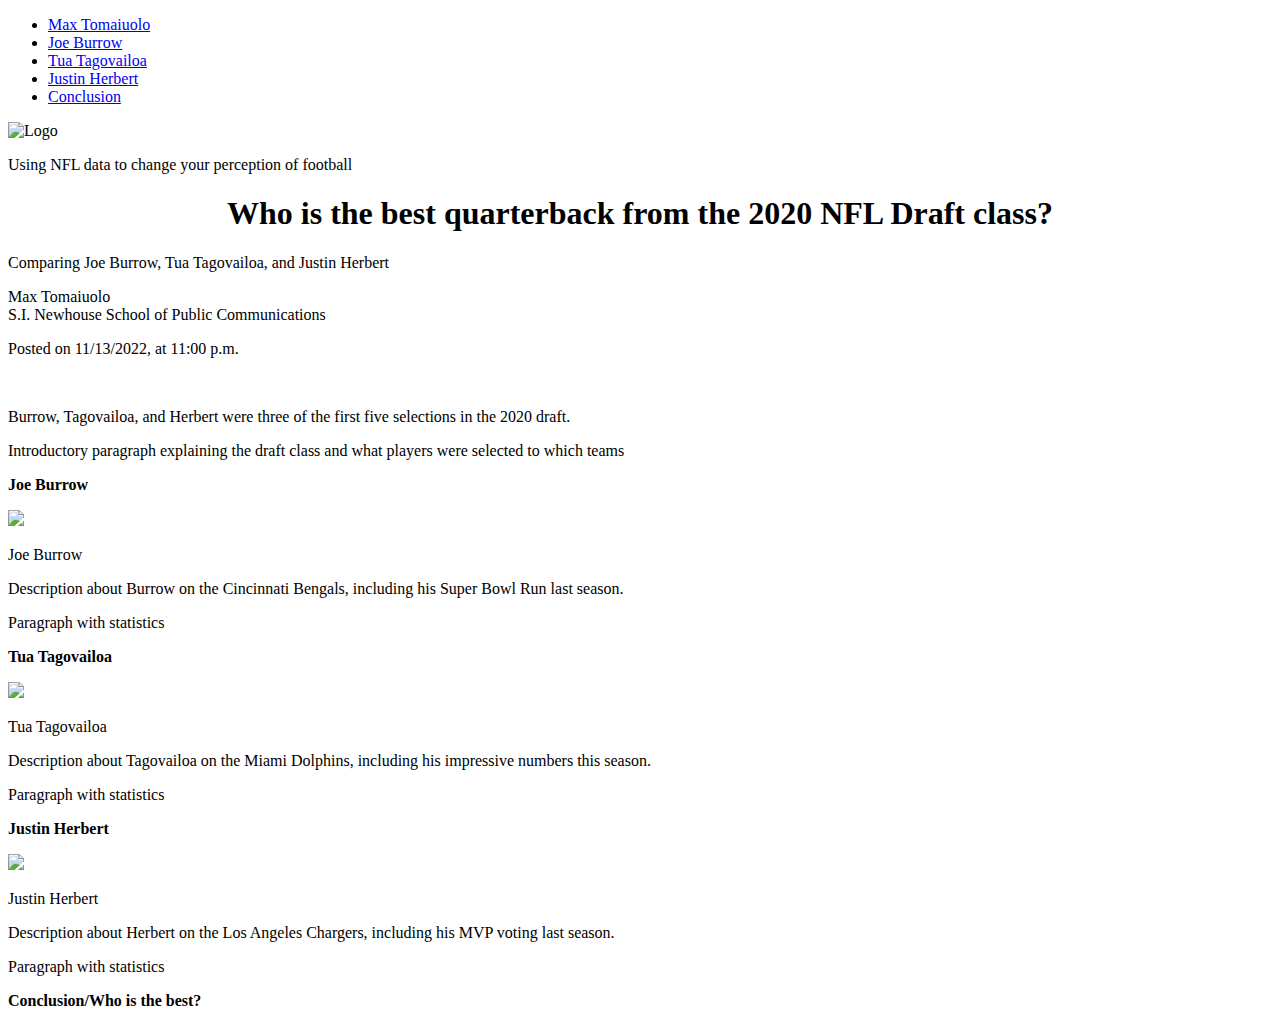
==== index.html @ 54d399ee "Update index.html" ====
<!DOCTYPE html>
<html lang="en">
  <head>
    <meta charset="utf-8">

    <link rel="stylesheet" href="css/fonts/fonts.css">
    <link rel="stylesheet" href="css/main_pacheco.css">

<!-- start of random -->
      <div class="container">
    <header class="d-flex justify-content-center py-3">
      <ul class="nav nav-pills">
        <li class="nav-item"><a href="#" class="nav-link active" aria-current="page">Max Tomaiuolo</a></li>
        <li class="nav-item"><a href="#" class="nav-link">Joe Burrow</a></li>
        <li class="nav-item"><a href="#" class="nav-link">Tua Tagovailoa</a></li>
        <li class="nav-item"><a href="#" class="nav-link">Justin Herbert</a></li>
        <li class="nav-item"><a href="#" class="nav-link">Conclusion</a></li>
      </ul>
    </header>
  </div>
    <title></title>
  </head>
  <body>

    <nav>
        <img class="logo" src="https://cdn.logojoy.com/wp-content/uploads/20210709120855/nfl-logo.png" alt="Logo">

        <!-- Psst! You can also replace the image logo above with something from Iconmonstr.com, followed by some HTML for your site name that you style in CSS :-) -->

        <p class="sitemotto">Using NFL data to change your perception of football</p>

    </nav>

    <article>

        <header>
        <h1><center>Who is the best quarterback from the 2020 NFL Draft class?</center></h1>
        <p>Comparing Joe Burrow, Tua Tagovailoa, and Justin Herbert
        <p class="byline">Max Tomaiuolo <br>S.I. Newhouse School of Public Communications</p>
        <p>Posted on 11/13/2022, at 11:00 p.m.</p>
      </header>

    <img class="story_image" src="https://images.actionnetwork.com/blog/2020/11/nfl-rookie-of-the-year-tua-tagovailoa-joe-burrow-justin-herbert.jpg" alt="">
      <p class="caption">Burrow, Tagovailoa, and Herbert were three of the first five selections in the 2020 draft.</p>


<p>Introductory paragraph explaining the draft class and what players were selected to which teams</p>

      <p><b>Joe Burrow</p></b>
    <img class="story_image" src="https://www.thecoldwire.com/wp-content/uploads/2022/10/Joe-Burrow.jpg">
      <p class="caption">Joe Burrow</p>


      <p>Description about Burrow on the Cincinnati Bengals, including his Super Bowl Run last season.</p>

      <p>Paragraph with statistics</p>


      <p><b>Tua Tagovailoa</p></b>
    <img class="story_image" src="https://www.gannett-cdn.com/presto/2022/11/13/USAT/63449b3c-8799-48c6-8468-8394408e5e87-USP_NFL__Cleveland_Browns_at_Miami_Dolphins.jpg?width=660&height=440&fit=crop&format=pjpg&auto=webp">
      <p class="caption">Tua Tagovailoa</p>


      <p>Description about Tagovailoa on the Miami Dolphins, including his impressive numbers this season.</p>

      <p>Paragraph with statistics</p>

            <p><b>Justin Herbert</p></b>
    <img class="story_image" src="https://www.oregonlive.com/resizer/_MGF5KUu01IZ83s9F5z3C6DZKQA=/1280x0/smart/cloudfront-us-east-1.images.arcpublishing.com/advancelocal/HHI4YL4TVJCCHCIKPCPGQUDQNM.jpg">
      <p class="caption">Justin Herbert</p>


      <p>Description about Herbert on the Los Angeles Chargers, including his MVP voting last season.</p>

      <p>Paragraph with statistics</p>

      </article>

      <p><b>Conclusion/Who is the best?</p></b>

  
  </body>
</html>
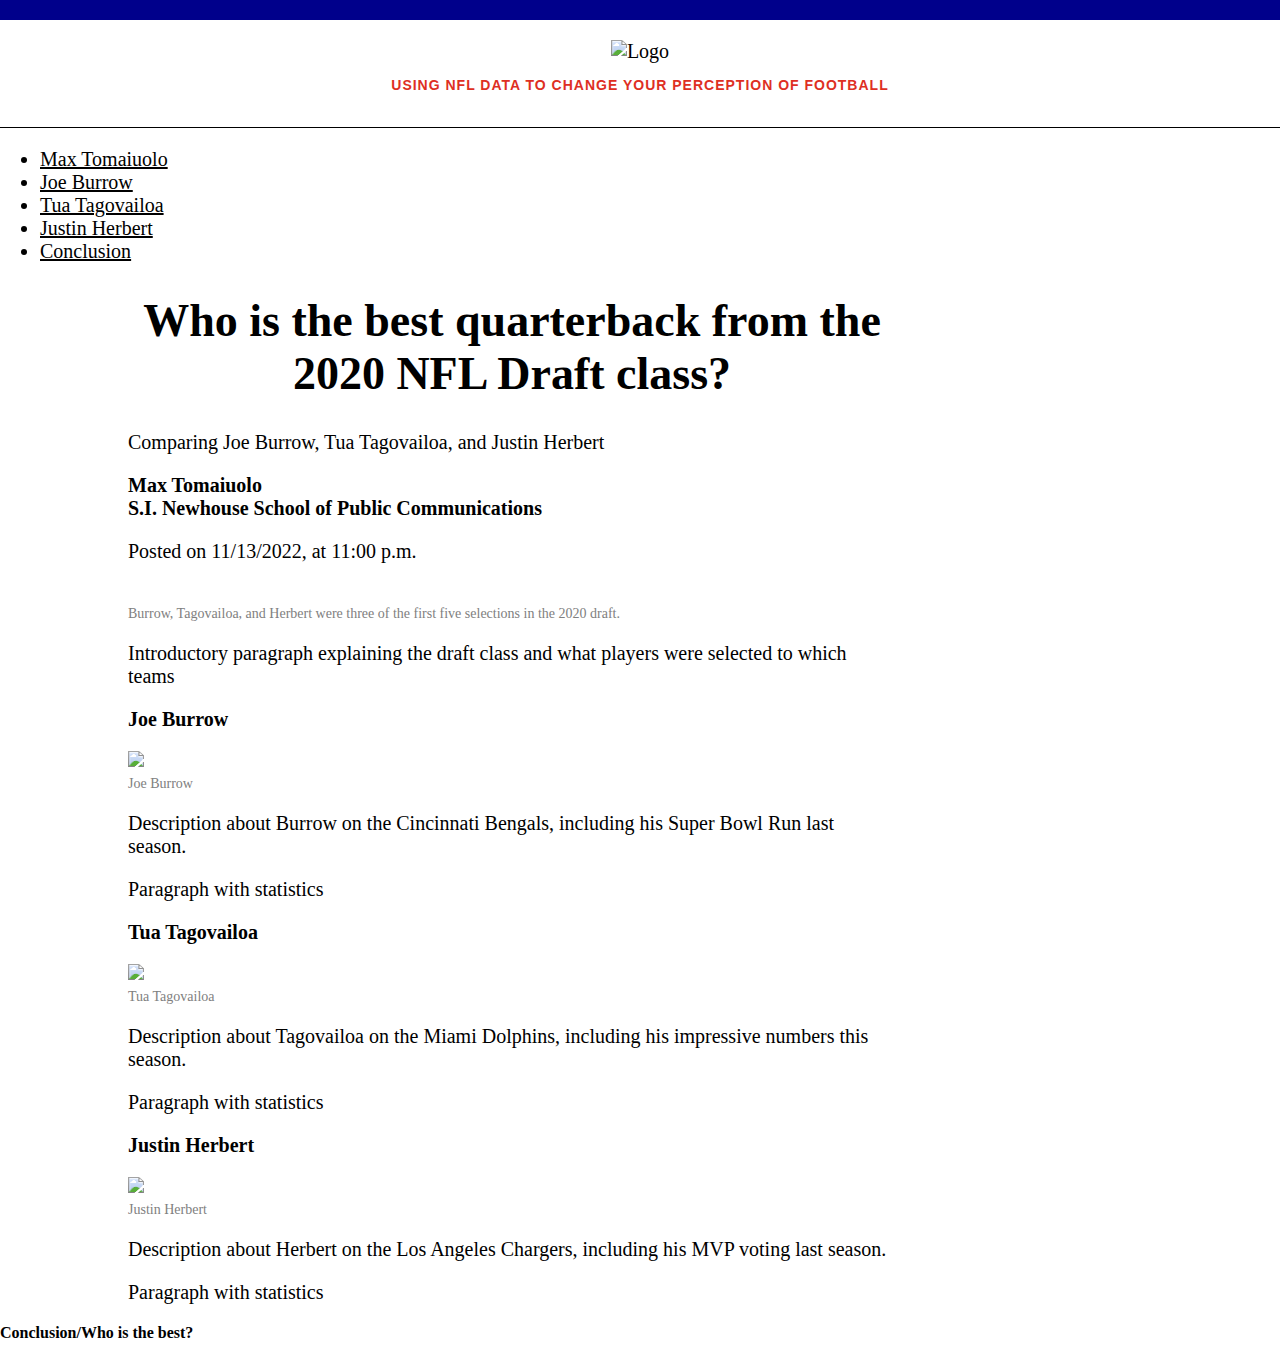
==== commit ac0b695d: "Update index.html" ====
--- a/index.html
+++ b/index.html
@@ -3,13 +3,29 @@
   <head>
     <meta charset="utf-8">
 
-    <link rel="stylesheet" href="css/fonts/fonts.css">
-    <link rel="stylesheet" href="css/main_pacheco.css">
+ <title></title>
 
-<!-- start of random -->
+    <link rel="stylesheet" href="main.css">
+
+  </head>
+
+  <body>
+
       <div class="container">
+
     <header class="d-flex justify-content-center py-3">
-      <ul class="nav nav-pills">
+
+         <nav>
+        <img class="logo" src="https://cdn.logojoy.com/wp-content/uploads/20210709120855/nfl-logo.png" alt="Logo">
+
+        <!-- Psst! You can also replace the image logo above with something from Iconmonstr.com, followed by some HTML for your site name that you style in CSS :-) -->
+
+        <p class="sitemotto">Using NFL data to change your perception of football</p>
+
+    </nav>
+
+
+      <ul class="nav">
         <li class="nav-item"><a href="#" class="nav-link active" aria-current="page">Max Tomaiuolo</a></li>
         <li class="nav-item"><a href="#" class="nav-link">Joe Burrow</a></li>
         <li class="nav-item"><a href="#" class="nav-link">Tua Tagovailoa</a></li>
@@ -17,19 +33,8 @@
         <li class="nav-item"><a href="#" class="nav-link">Conclusion</a></li>
       </ul>
     </header>
-  </div>
-    <title></title>
-  </head>
-  <body>
 
-    <nav>
-        <img class="logo" src="https://cdn.logojoy.com/wp-content/uploads/20210709120855/nfl-logo.png" alt="Logo">
-
-        <!-- Psst! You can also replace the image logo above with something from Iconmonstr.com, followed by some HTML for your site name that you style in CSS :-) -->
-
-        <p class="sitemotto">Using NFL data to change your perception of football</p>
-
-    </nav>
+ 
 
     <article>
 
@@ -79,5 +84,8 @@
       <p><b>Conclusion/Who is the best?</p></b>
 
   
+<!-- CSS only -->
+<link href="https://cdn.jsdelivr.net/npm/bootstrap@5.2.2/dist/css/bootstrap.min.css" rel="stylesheet" integrity="sha384-Zenh87qX5JnK2Jl0vWa8Ck2rdkQ2Bzep5IDxbcnCeuOxjzrPF/et3URy9Bv1WTRi" crossorigin="anonymous">
+
   </body>
 </html>
--- a/main.css
+++ b/main.css
@@ -0,0 +1,83 @@
+body {
+  margin: 0px;
+}
+
+nav {
+  border-top: 20px solid darkblue;
+  border-bottom: 1px solid black;
+  padding: 20px;
+  text-align: center;
+}
+
+.logo {
+  width: 330px;
+  background: url(https://cdn.logojoy.com/wp-content/uploads/20210709120855/nfl-logo.png);
+}
+
+.sitemotto {
+  color: #de2f23;
+  font-family: Basier, Arial, sans-serif;
+  font-size: 14px;
+  text-transform: uppercase;
+  letter-spacing: 1px;
+  font-weight: bold;
+}
+
+article {
+  margin-left: 10%;
+  width: 60%;
+}
+
+header {
+    font-family: Times, sans-serif;
+    font-size: 20px;
+}
+
+h1 {
+  font-size: 46px;
+  font-family: Impact;
+
+}
+
+.byline {
+  font-weight: bold;
+  font-family: times;
+}
+
+.tdpad {
+  padding: 15px;
+}
+
+article > p {
+  font-family: Pensum, "Times New Roman", serif;
+  font-size: 20px;
+}
+
+.story_image {
+  width: 100%;
+}
+
+.caption {
+  color: gray;
+  font-size: 14px;
+  margin-top: 5px;
+}
+
+footer {
+  margin-top: 30px;
+  font-family: Basier, Arial, sans-serif;
+}
+
+footer > p {
+  font-size: 14px;
+  color: #666;
+}
+
+a {
+  color: black;
+}
+
+a:hover {
+  color: #717171;
+  text-decoration-color: #ffcb04;
+}
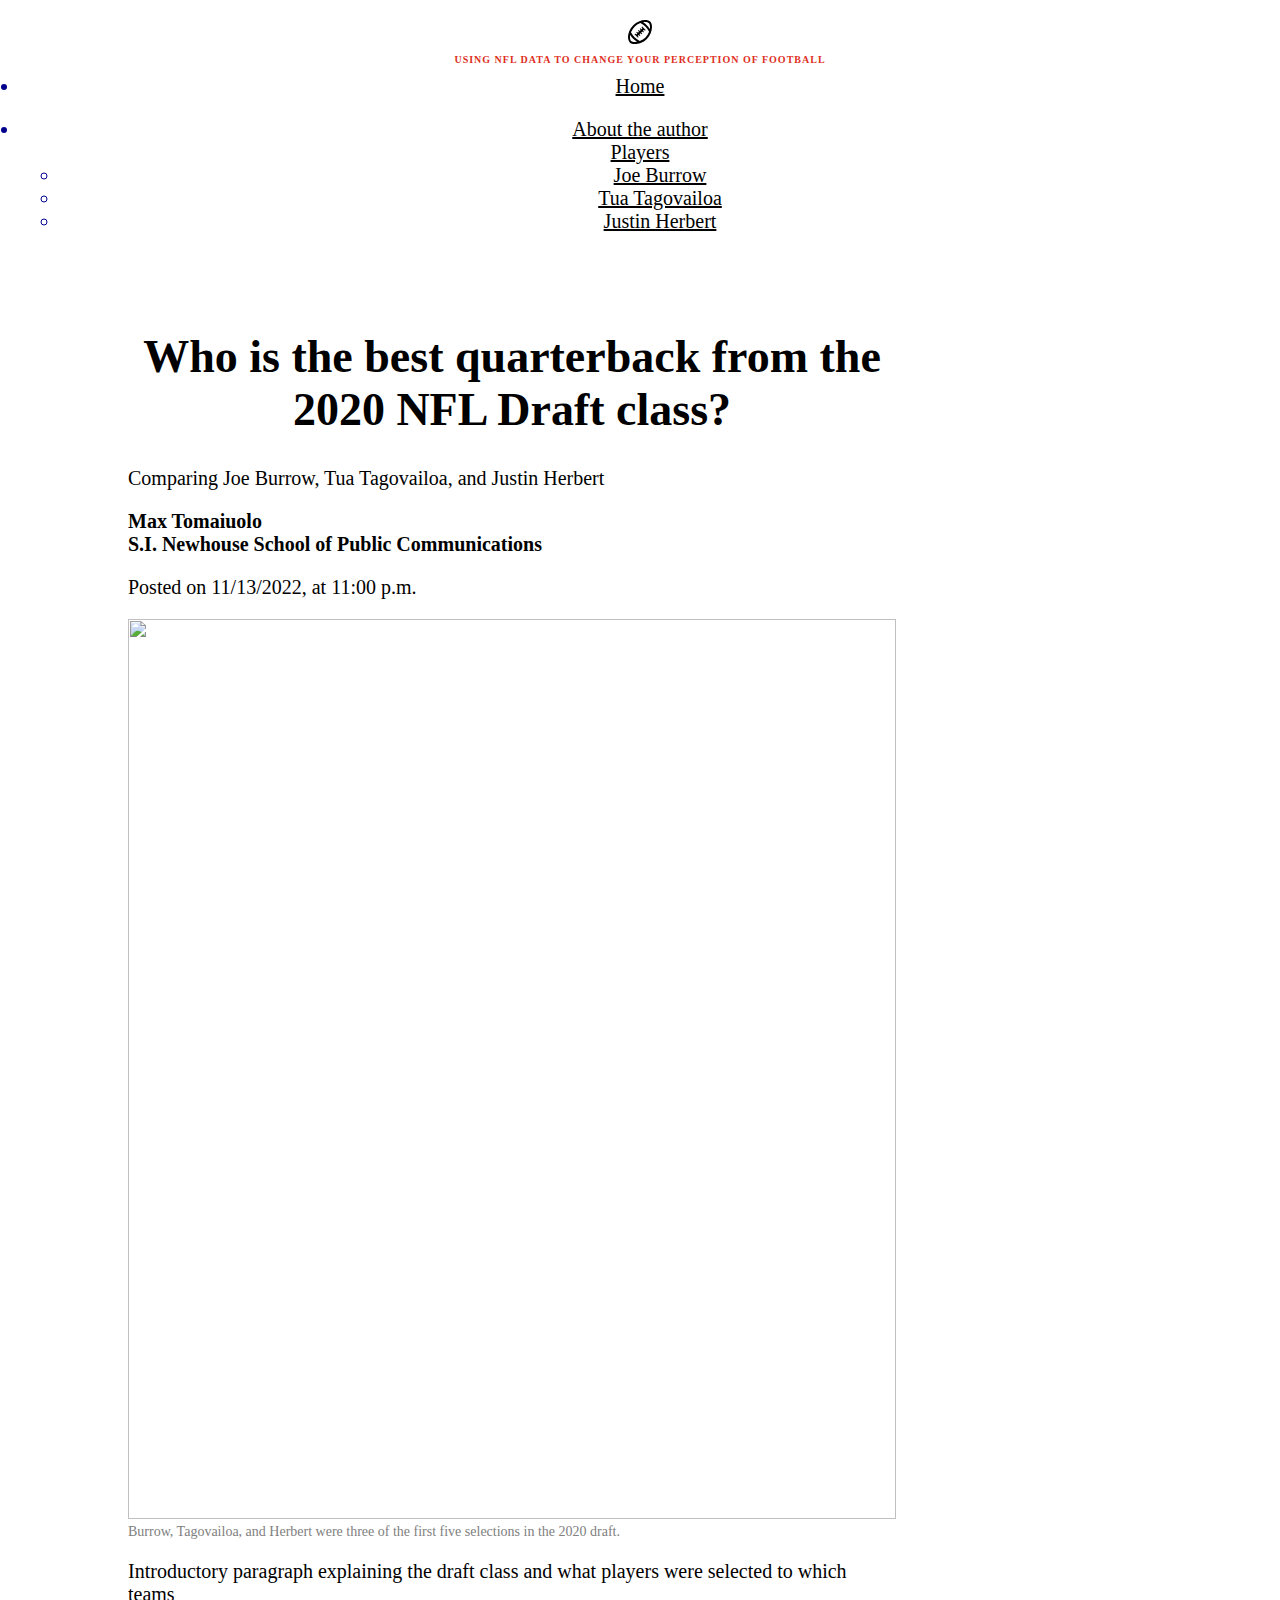
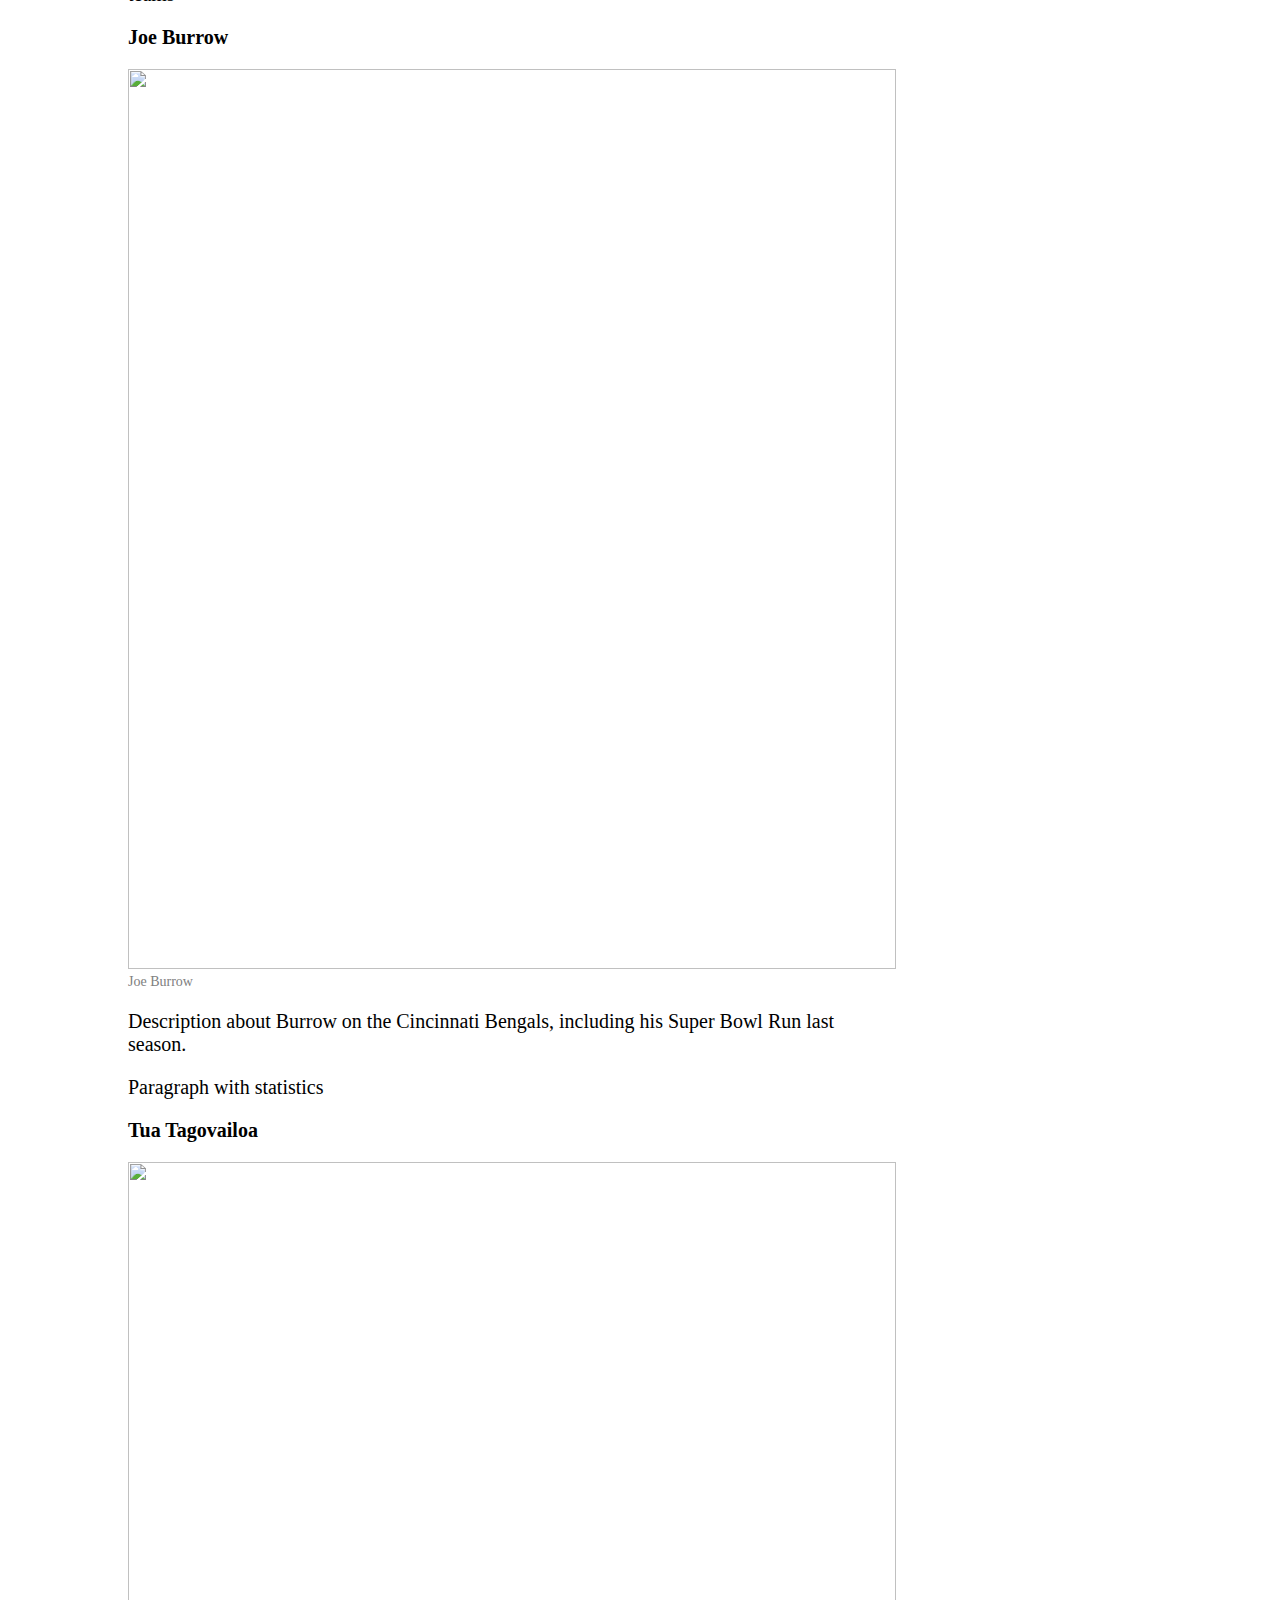
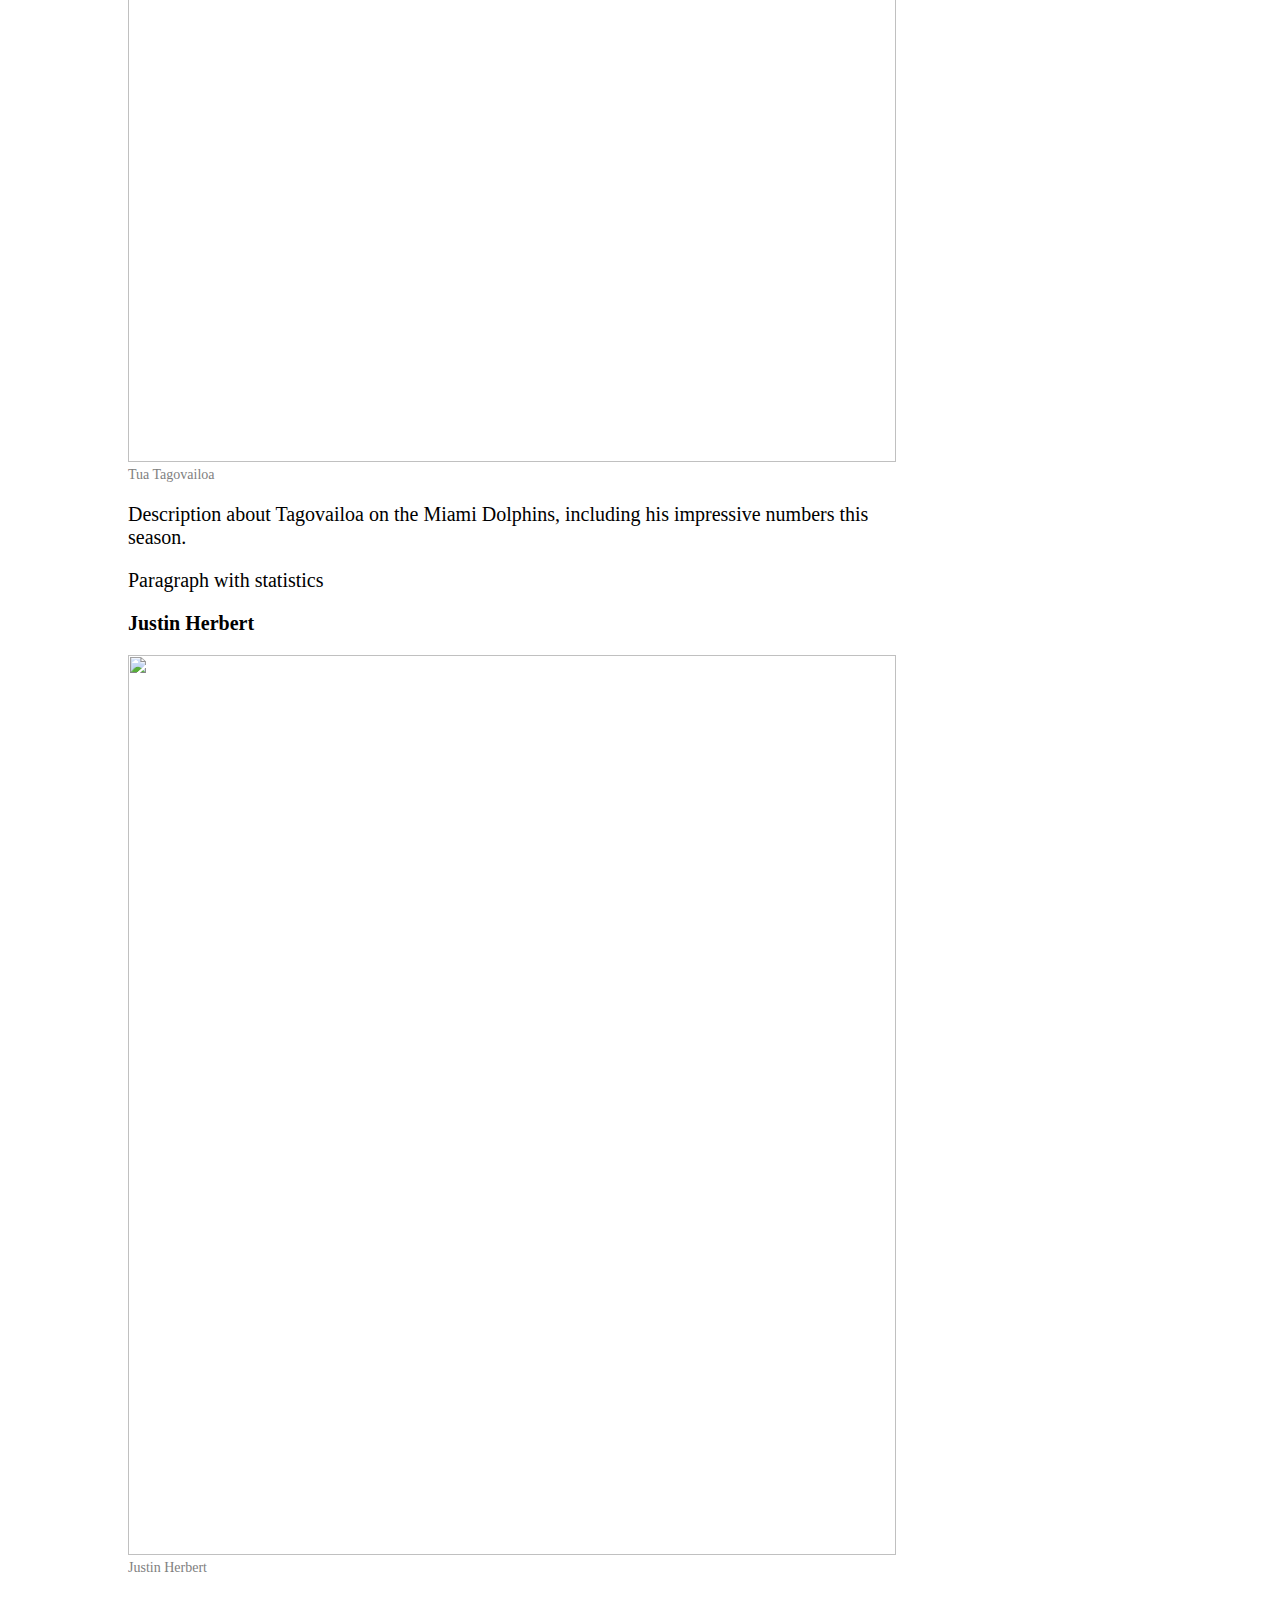
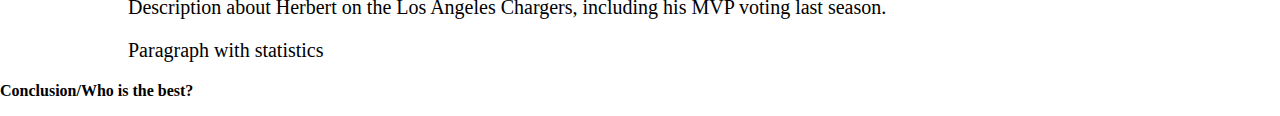
==== commit aa7eb3b8: "Update index.html" ====
--- a/index.html
+++ b/index.html
@@ -1,11 +1,4 @@
-<!DOCTYPE html>
-<html lang="en">
-  <head>
-    <meta charset="utf-8">
-
- <title></title>
-
-    <link rel="stylesheet" href="main.css">
+ <link rel="stylesheet" href="main.css">
 
   </head>
 
@@ -16,22 +9,35 @@
     <header class="d-flex justify-content-center py-3">
 
          <nav>
-        <img class="logo" src="https://cdn.logojoy.com/wp-content/uploads/20210709120855/nfl-logo.png" alt="Logo">
+
+                <ul class="nav">
+
+        
+       <svg width="24" height="24" xmlns="http://www.w3.org/2000/svg" fill-rule="evenodd" clip-rule="evenodd"><path d="M14.183 6.5l3.489 3.487-.707.707-1.038-1.037-1.037 1.037 1.037 1.037-.707.707-1.037-1.037-1.037 1.037 1.037 1.037-.707.707-1.038-1.037-1.037 1.037 1.037 1.036-.707.707-1.037-1.036-1.038 1.037 1.037 1.035-.707.707-3.49-3.486.708-.707 1.037 1.037 1.038-1.037-1.038-1.037.708-.707 1.038 1.037 1.036-1.037-1.037-1.037.707-.707 1.038 1.037 1.037-1.037-1.037-1.036.707-.707 1.038 1.036 1.037-1.036-1.037-1.037.707-.707zm7.642 2.465c-1.708-2.706-4.126-5.139-6.72-6.763 1.977-.354 4.538-.329 5.868 1 .771.769 1.323 2.847.852 5.763m-10.052 12.115c-3.704-1.778-7.218-5.278-8.782-8.744 1.636-4.152 4.943-7.628 9.333-9.344 3.474 1.56 6.986 5.08 8.764 8.788-1.587 4.387-4.903 7.699-9.315 9.3m-8.578-.113c-1.079-1.079-1.457-3.322-1.002-5.869 1.623 2.592 4.058 5.009 6.763 6.718-2.384.384-4.76.15-5.761-.849m19.193-19.179c-1.152-1.153-3.018-1.788-5.251-1.788-4.063 0-8.611 2.021-11.867 5.274-3.518 3.516-5.27 8.082-5.27 11.849 0 2.219.618 4.097 1.78 5.258 1.044 1.044 2.865 1.619 5.128 1.619 3.327 0 8.224-1.341 11.991-5.106 3.327-3.324 5.1-7.936 5.1-11.97 0-2.226-.564-4.091-1.611-5.136"/></svg>
+       
+        <p class="sitemotto">Using NFL data to change your perception of football</p>
+
+        <li class="nav-item"><a href="#" class="nav-link active" aria-current="page">Home</a></li>
+               <p><a href="template.html"></a></p>
+        <li class="nav-item"><a href="#" class="nav-link">About the author</a></li>
+           <a class="nav-link dropdown-toggle" href="#" role="button" data-bs-toggle="dropdown" aria-expanded="false">
+            Players
+          </a>
+          <ul class="dropdown-menu">
+            <li><a class="dropdown-item" href="https://en.wikipedia.org/wiki/Joe_Burrow.html">Joe Burrow</a></li>
+            <li><a class="dropdown-item" href="https://en.wikipedia.org/wiki/Tua_Tagovailoa.html">Tua Tagovailoa</a></li>
+            <li><a class="dropdown-item" href="https://en.wikipedia.org/wiki/Justin_Herbert.html">Justin Herbert</a></li>
+      </ul>
+
+       <br></br>
 
         <!-- Psst! You can also replace the image logo above with something from Iconmonstr.com, followed by some HTML for your site name that you style in CSS :-) -->
 
-        <p class="sitemotto">Using NFL data to change your perception of football</p>
 
     </nav>
 
 
-      <ul class="nav">
-        <li class="nav-item"><a href="#" class="nav-link active" aria-current="page">Max Tomaiuolo</a></li>
-        <li class="nav-item"><a href="#" class="nav-link">Joe Burrow</a></li>
-        <li class="nav-item"><a href="#" class="nav-link">Tua Tagovailoa</a></li>
-        <li class="nav-item"><a href="#" class="nav-link">Justin Herbert</a></li>
-        <li class="nav-item"><a href="#" class="nav-link">Conclusion</a></li>
-      </ul>
+
     </header>
 
  
--- a/main.css
+++ b/main.css
@@ -2,22 +2,20 @@
   margin: 0px;
 }
 
-nav {
-  border-top: 20px solid darkblue;
-  border-bottom: 1px solid black;
+.nav {
+  color: darkblue;
   padding: 20px;
   text-align: center;
 }
 
 .logo {
-  width: 330px;
-  background: url(https://cdn.logojoy.com/wp-content/uploads/20210709120855/nfl-logo.png);
+  width: 80px;
 }
 
 .sitemotto {
   color: #de2f23;
-  font-family: Basier, Arial, sans-serif;
-  font-size: 14px;
+  font-family: Times, sans-serif;
+  font-size: 10px;
   text-transform: uppercase;
   letter-spacing: 1px;
   font-weight: bold;
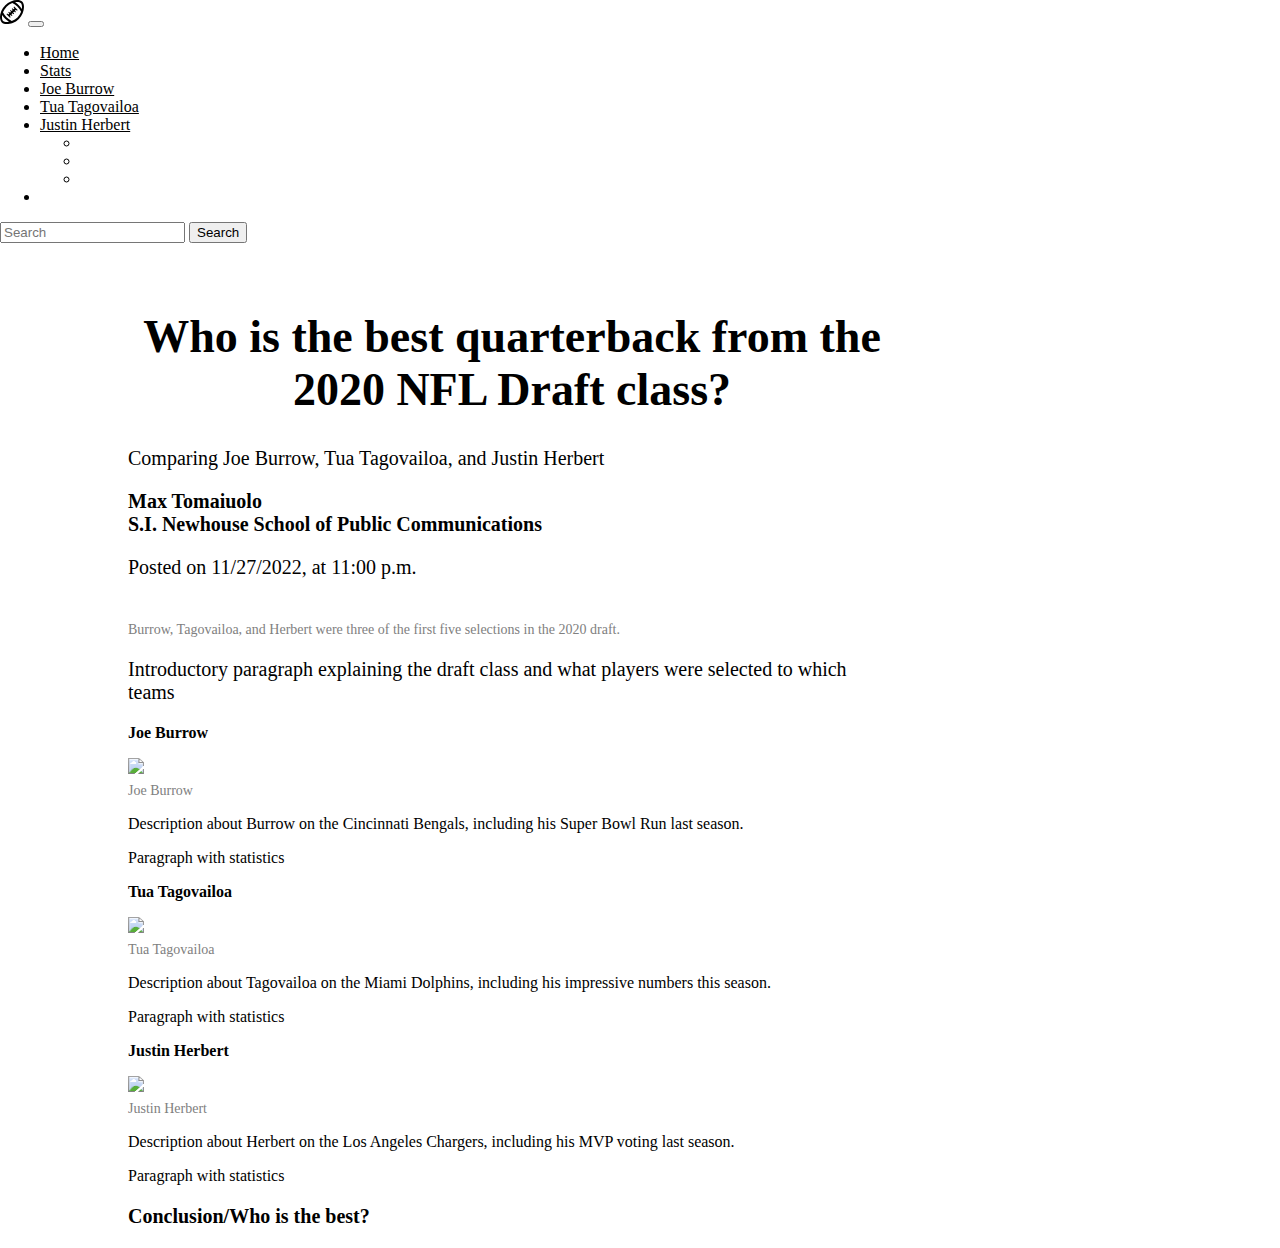
==== commit d0077773: "Update index.html" ====
--- a/index.html
+++ b/index.html
@@ -1,4 +1,11 @@
- <link rel="stylesheet" href="main.css">
+ <!DOCTYPE html>
+<html lang="en">
+  <head>
+    <meta charset="utf-8">
+
+ <title></title>
+
+    <link rel="stylesheet" href="main.css">
 
   </head>
 
@@ -6,39 +13,51 @@
 
       <div class="container">
 
-    <header class="d-flex justify-content-center py-3">
+    <nav class="navbar navbar-expand-lg bg-light">
+      <div class="container-fluid">
+    <svg width="24" height="24" xmlns="http://www.w3.org/2000/svg" fill-rule="evenodd" clip-rule="evenodd"><path d="M14.183 6.5l3.489 3.487-.707.707-1.038-1.037-1.037 1.037 1.037 1.037-.707.707-1.037-1.037-1.037 1.037 1.037 1.037-.707.707-1.038-1.037-1.037 1.037 1.037 1.036-.707.707-1.037-1.036-1.038 1.037 1.037 1.035-.707.707-3.49-3.486.708-.707 1.037 1.037 1.038-1.037-1.038-1.037.708-.707 1.038 1.037 1.036-1.037-1.037-1.037.707-.707 1.038 1.037 1.037-1.037-1.037-1.036.707-.707 1.038 1.036 1.037-1.036-1.037-1.037.707-.707zm7.642 2.465c-1.708-2.706-4.126-5.139-6.72-6.763 1.977-.354 4.538-.329 5.868 1 .771.769 1.323 2.847.852 5.763m-10.052 12.115c-3.704-1.778-7.218-5.278-8.782-8.744 1.636-4.152 4.943-7.628 9.333-9.344 3.474 1.56 6.986 5.08 8.764 8.788-1.587 4.387-4.903 7.699-9.315 9.3m-8.578-.113c-1.079-1.079-1.457-3.322-1.002-5.869 1.623 2.592 4.058 5.009 6.763 6.718-2.384.384-4.76.15-5.761-.849m19.193-19.179c-1.152-1.153-3.018-1.788-5.251-1.788-4.063 0-8.611 2.021-11.867 5.274-3.518 3.516-5.27 8.082-5.27 11.849 0 2.219.618 4.097 1.78 5.258 1.044 1.044 2.865 1.619 5.128 1.619 3.327 0 8.224-1.341 11.991-5.106 3.327-3.324 5.1-7.936 5.1-11.97 0-2.226-.564-4.091-1.611-5.136"/></svg>
+        <button class="navbar-toggler" type="button" data-bs-toggle="collapse" data-bs-target="#navbarSupportedContent" aria-controls="navbarSupportedContent" aria-expanded="false" aria-label="Toggle navigation">
+          <span class="navbar-toggler-icon"></span>
+        </button>
+        <div class="collapse navbar-collapse" id="navbarSupportedContent">
+          <ul class="navbar-nav me-auto mb-2 mb-lg-0">
+            <li class="nav-item">
+              <a class="nav-link active" aria-current="page" href="#">Home</a>
+            </li>
+            <li class="nav-item">
+              <a class="nav-link" href="#">Stats</a>
+            </li>
+                 <li class="nav-item">
+              <a href="https://en.wikipedia.org/wiki/Joe_Burrow.html">Joe Burrow</a>
 
-         <nav>
+            </li>
+                 <li class="nav-item">
+              <a class="https://en.wikipedia.org/wiki/Tua_Tagovailoa" href="#">Tua Tagovailoa</a>
+            </li>
+                 <li class="nav-item">
+              <a class="https://en.wikipedia.org/wiki/Justin_Herbert" href="#">Justin Herbert</a>
+            </li>
+              <ul class="dropdown-menu">
+                <li><a class="dropdown-item" href="#"></a></li>
+                <li><a class="dropdown-item" href="#"></a></li>
+                <li><a class="dropdown-item" href="#"></a></li>
+              </ul>
+            </li>
+            <li class="nav-item">
+            </li>
+          </ul>
+          <form class="d-flex" role="search">
+            <input class="form-control me-2" type="search" placeholder="Search" aria-label="Search">
+            <button class="btn btn-outline-success" type="submit">Search</button>
+          </form>
+        </div>
+      </div>
+    </nav>
 
-                <ul class="nav">
-
-        
-       <svg width="24" height="24" xmlns="http://www.w3.org/2000/svg" fill-rule="evenodd" clip-rule="evenodd"><path d="M14.183 6.5l3.489 3.487-.707.707-1.038-1.037-1.037 1.037 1.037 1.037-.707.707-1.037-1.037-1.037 1.037 1.037 1.037-.707.707-1.038-1.037-1.037 1.037 1.037 1.036-.707.707-1.037-1.036-1.038 1.037 1.037 1.035-.707.707-3.49-3.486.708-.707 1.037 1.037 1.038-1.037-1.038-1.037.708-.707 1.038 1.037 1.036-1.037-1.037-1.037.707-.707 1.038 1.037 1.037-1.037-1.037-1.036.707-.707 1.038 1.036 1.037-1.036-1.037-1.037.707-.707zm7.642 2.465c-1.708-2.706-4.126-5.139-6.72-6.763 1.977-.354 4.538-.329 5.868 1 .771.769 1.323 2.847.852 5.763m-10.052 12.115c-3.704-1.778-7.218-5.278-8.782-8.744 1.636-4.152 4.943-7.628 9.333-9.344 3.474 1.56 6.986 5.08 8.764 8.788-1.587 4.387-4.903 7.699-9.315 9.3m-8.578-.113c-1.079-1.079-1.457-3.322-1.002-5.869 1.623 2.592 4.058 5.009 6.763 6.718-2.384.384-4.76.15-5.761-.849m19.193-19.179c-1.152-1.153-3.018-1.788-5.251-1.788-4.063 0-8.611 2.021-11.867 5.274-3.518 3.516-5.27 8.082-5.27 11.849 0 2.219.618 4.097 1.78 5.258 1.044 1.044 2.865 1.619 5.128 1.619 3.327 0 8.224-1.341 11.991-5.106 3.327-3.324 5.1-7.936 5.1-11.97 0-2.226-.564-4.091-1.611-5.136"/></svg>
-       
-        <p class="sitemotto">Using NFL data to change your perception of football</p>
-
-        <li class="nav-item"><a href="#" class="nav-link active" aria-current="page">Home</a></li>
-               <p><a href="template.html"></a></p>
-        <li class="nav-item"><a href="#" class="nav-link">About the author</a></li>
-           <a class="nav-link dropdown-toggle" href="#" role="button" data-bs-toggle="dropdown" aria-expanded="false">
-            Players
-          </a>
-          <ul class="dropdown-menu">
-            <li><a class="dropdown-item" href="https://en.wikipedia.org/wiki/Joe_Burrow.html">Joe Burrow</a></li>
-            <li><a class="dropdown-item" href="https://en.wikipedia.org/wiki/Tua_Tagovailoa.html">Tua Tagovailoa</a></li>
-            <li><a class="dropdown-item" href="https://en.wikipedia.org/wiki/Justin_Herbert.html">Justin Herbert</a></li>
-      </ul>
 
        <br></br>
 
         <!-- Psst! You can also replace the image logo above with something from Iconmonstr.com, followed by some HTML for your site name that you style in CSS :-) -->
-
-
-    </nav>
-
-
-
-    </header>
 
  
 
@@ -48,25 +67,32 @@
         <h1><center>Who is the best quarterback from the 2020 NFL Draft class?</center></h1>
         <p>Comparing Joe Burrow, Tua Tagovailoa, and Justin Herbert
         <p class="byline">Max Tomaiuolo <br>S.I. Newhouse School of Public Communications</p>
-        <p>Posted on 11/13/2022, at 11:00 p.m.</p>
+        <p>Posted on 11/27/2022, at 11:00 p.m.</p>
       </header>
 
     <img class="story_image" src="https://images.actionnetwork.com/blog/2020/11/nfl-rookie-of-the-year-tua-tagovailoa-joe-burrow-justin-herbert.jpg" alt="">
       <p class="caption">Burrow, Tagovailoa, and Herbert were three of the first five selections in the 2020 draft.</p>
 
 
-<p>Introductory paragraph explaining the draft class and what players were selected to which teams</p>
+  <p>Introductory paragraph explaining the draft class and what players were selected to which teams</p>
+
+
+<div class="container">
+  <div class="row">
+    <div class="col">
 
       <p><b>Joe Burrow</p></b>
     <img class="story_image" src="https://www.thecoldwire.com/wp-content/uploads/2022/10/Joe-Burrow.jpg">
       <p class="caption">Joe Burrow</p>
 
-
       <p>Description about Burrow on the Cincinnati Bengals, including his Super Bowl Run last season.</p>
 
       <p>Paragraph with statistics</p>
 
+    </div>
 
+    <div class="col">
+  
       <p><b>Tua Tagovailoa</p></b>
     <img class="story_image" src="https://www.gannett-cdn.com/presto/2022/11/13/USAT/63449b3c-8799-48c6-8468-8394408e5e87-USP_NFL__Cleveland_Browns_at_Miami_Dolphins.jpg?width=660&height=440&fit=crop&format=pjpg&auto=webp">
       <p class="caption">Tua Tagovailoa</p>
@@ -75,6 +101,8 @@
       <p>Description about Tagovailoa on the Miami Dolphins, including his impressive numbers this season.</p>
 
       <p>Paragraph with statistics</p>
+    </div>
+    <div class="col">
 
             <p><b>Justin Herbert</p></b>
     <img class="story_image" src="https://www.oregonlive.com/resizer/_MGF5KUu01IZ83s9F5z3C6DZKQA=/1280x0/smart/cloudfront-us-east-1.images.arcpublishing.com/advancelocal/HHI4YL4TVJCCHCIKPCPGQUDQNM.jpg">
@@ -84,8 +112,9 @@
       <p>Description about Herbert on the Los Angeles Chargers, including his MVP voting last season.</p>
 
       <p>Paragraph with statistics</p>
-
-      </article>
+    </div>
+  </div>
+</div>
 
       <p><b>Conclusion/Who is the best?</p></b>
 
@@ -93,5 +122,8 @@
 <!-- CSS only -->
 <link href="https://cdn.jsdelivr.net/npm/bootstrap@5.2.2/dist/css/bootstrap.min.css" rel="stylesheet" integrity="sha384-Zenh87qX5JnK2Jl0vWa8Ck2rdkQ2Bzep5IDxbcnCeuOxjzrPF/et3URy9Bv1WTRi" crossorigin="anonymous">
 
+
+
+      </article>
   </body>
 </html>
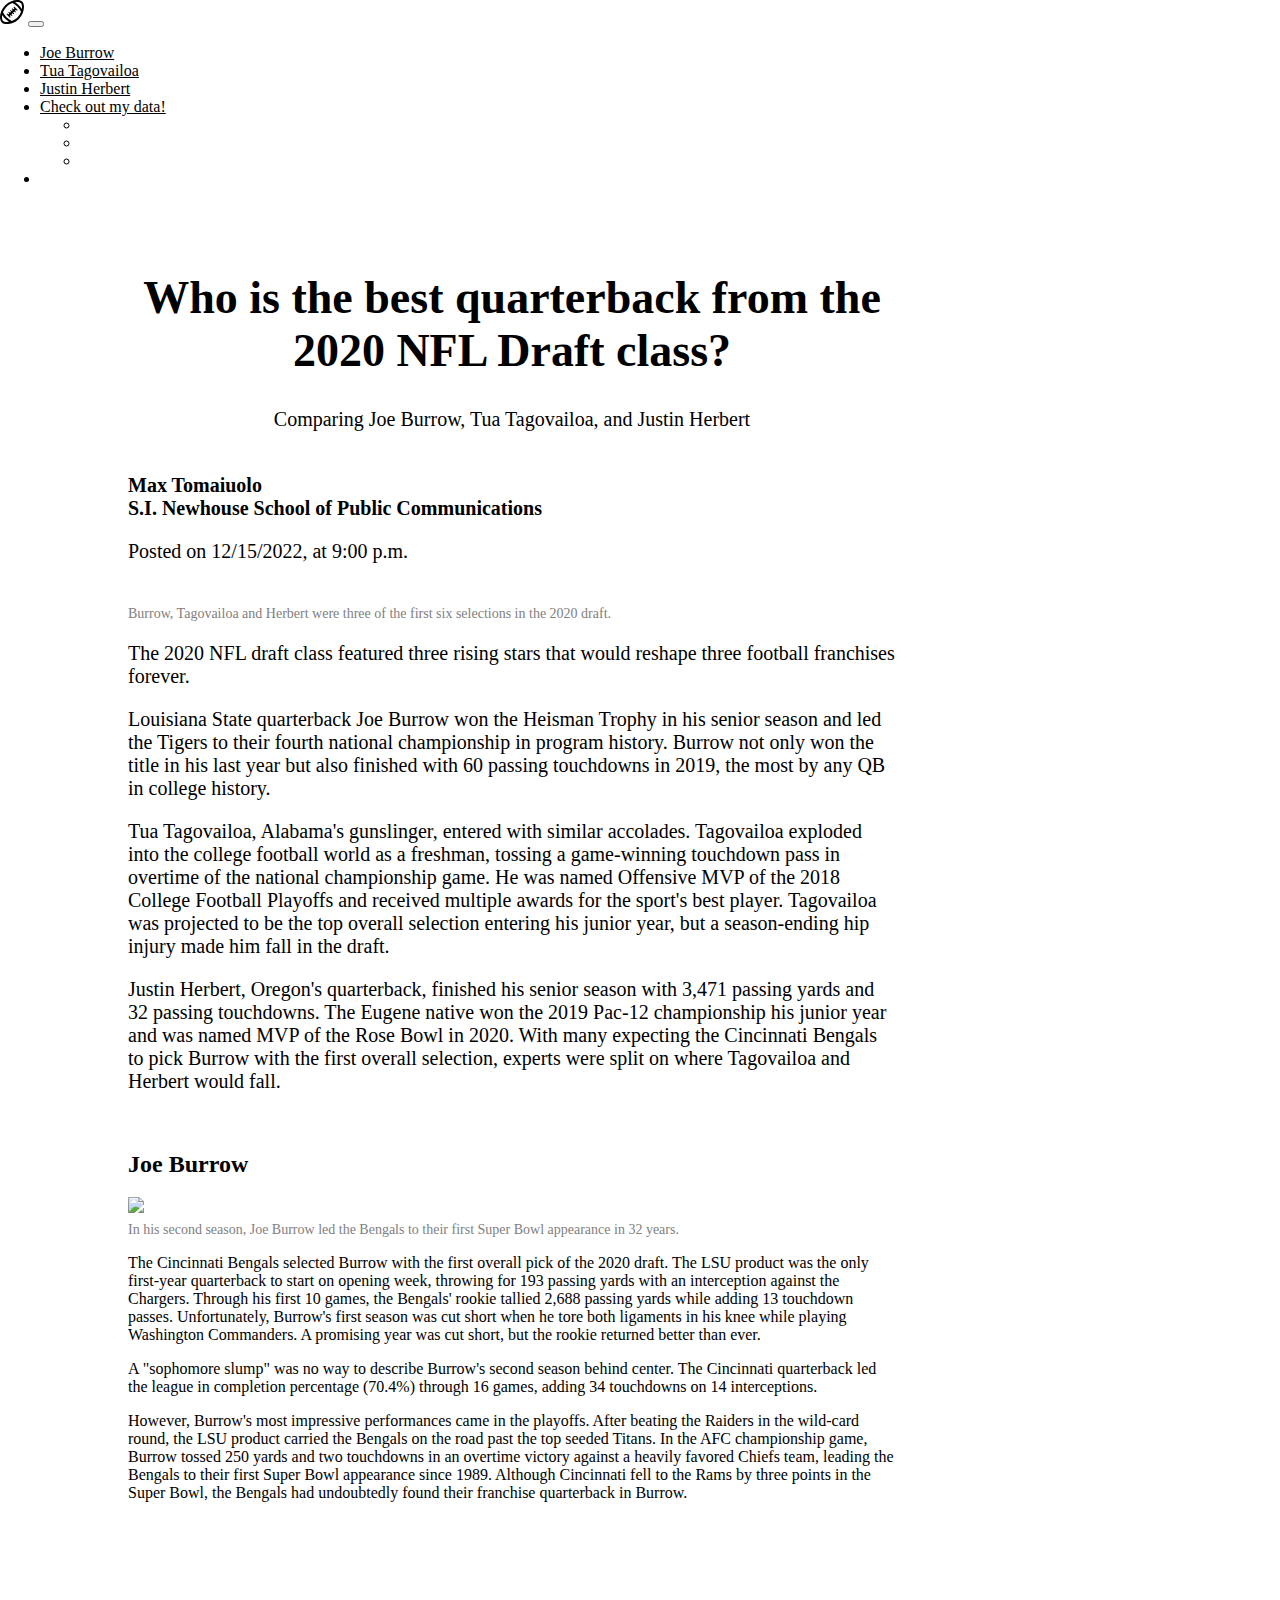
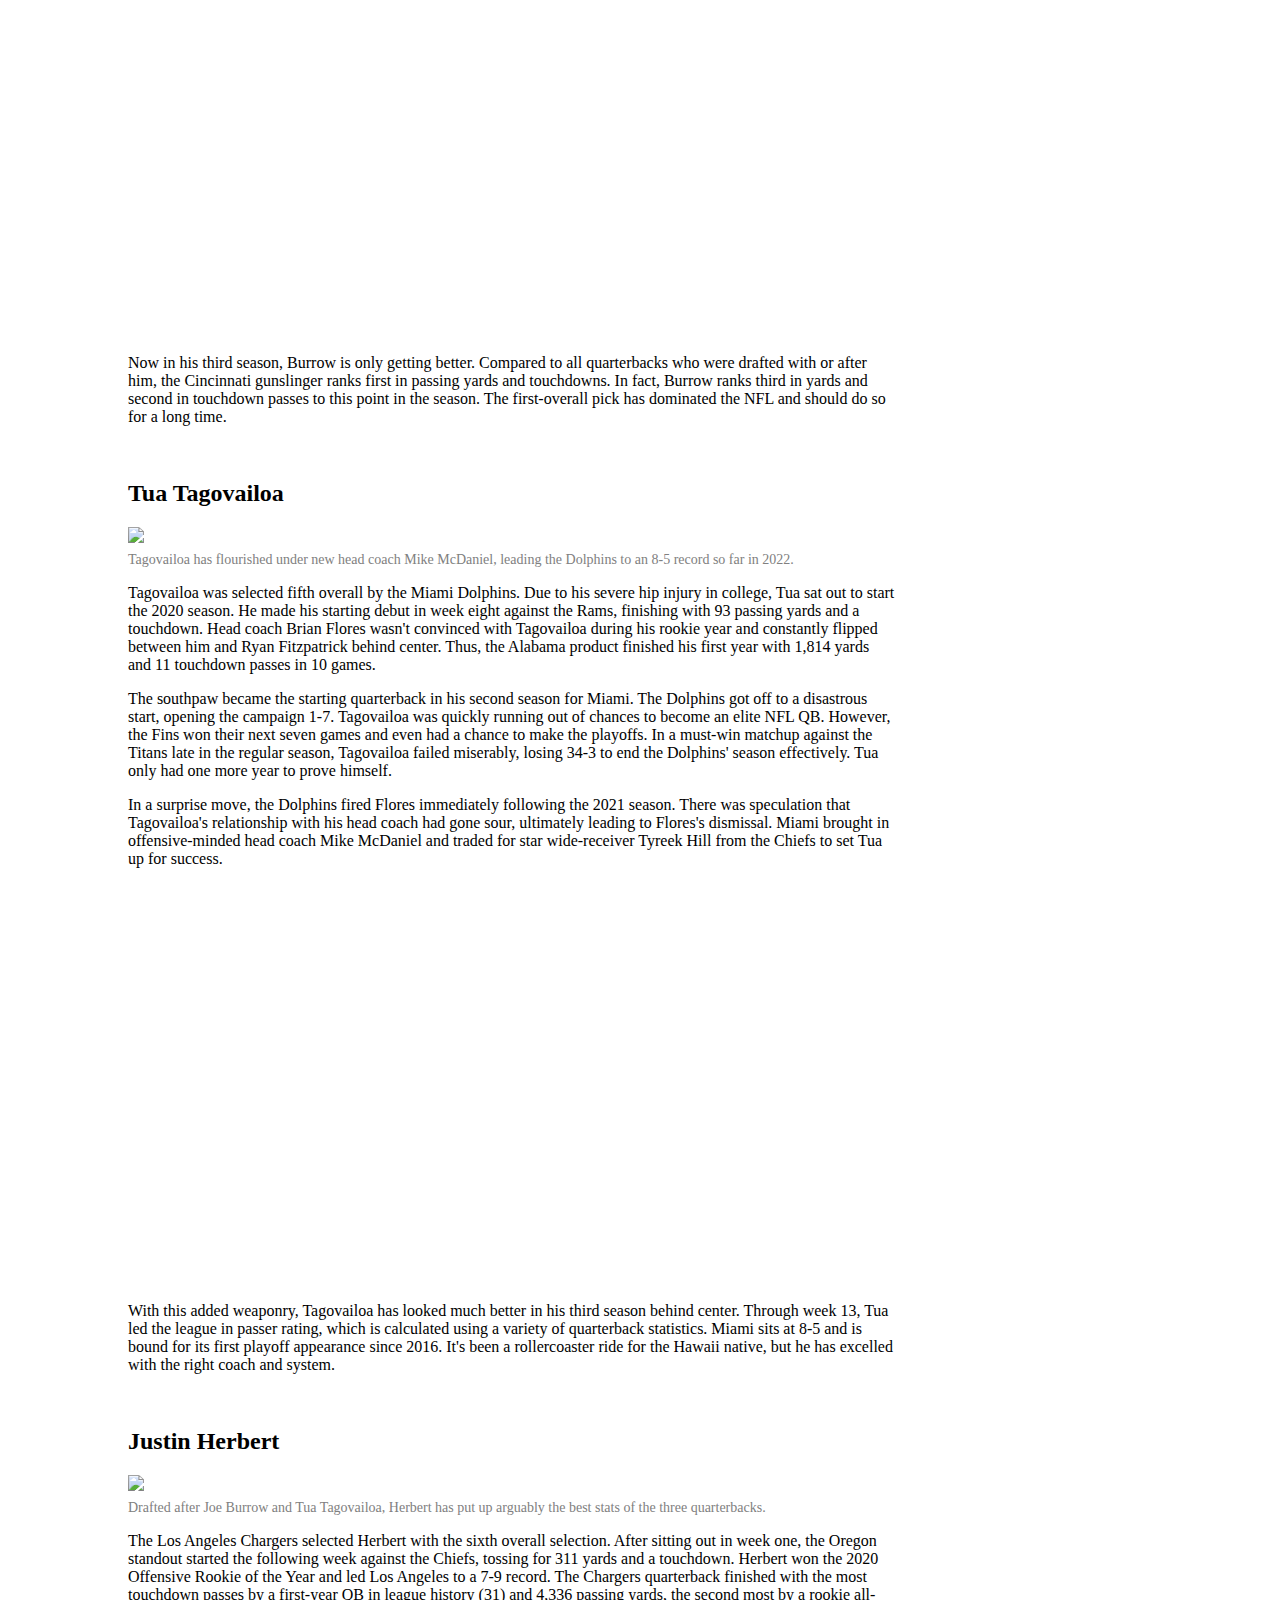
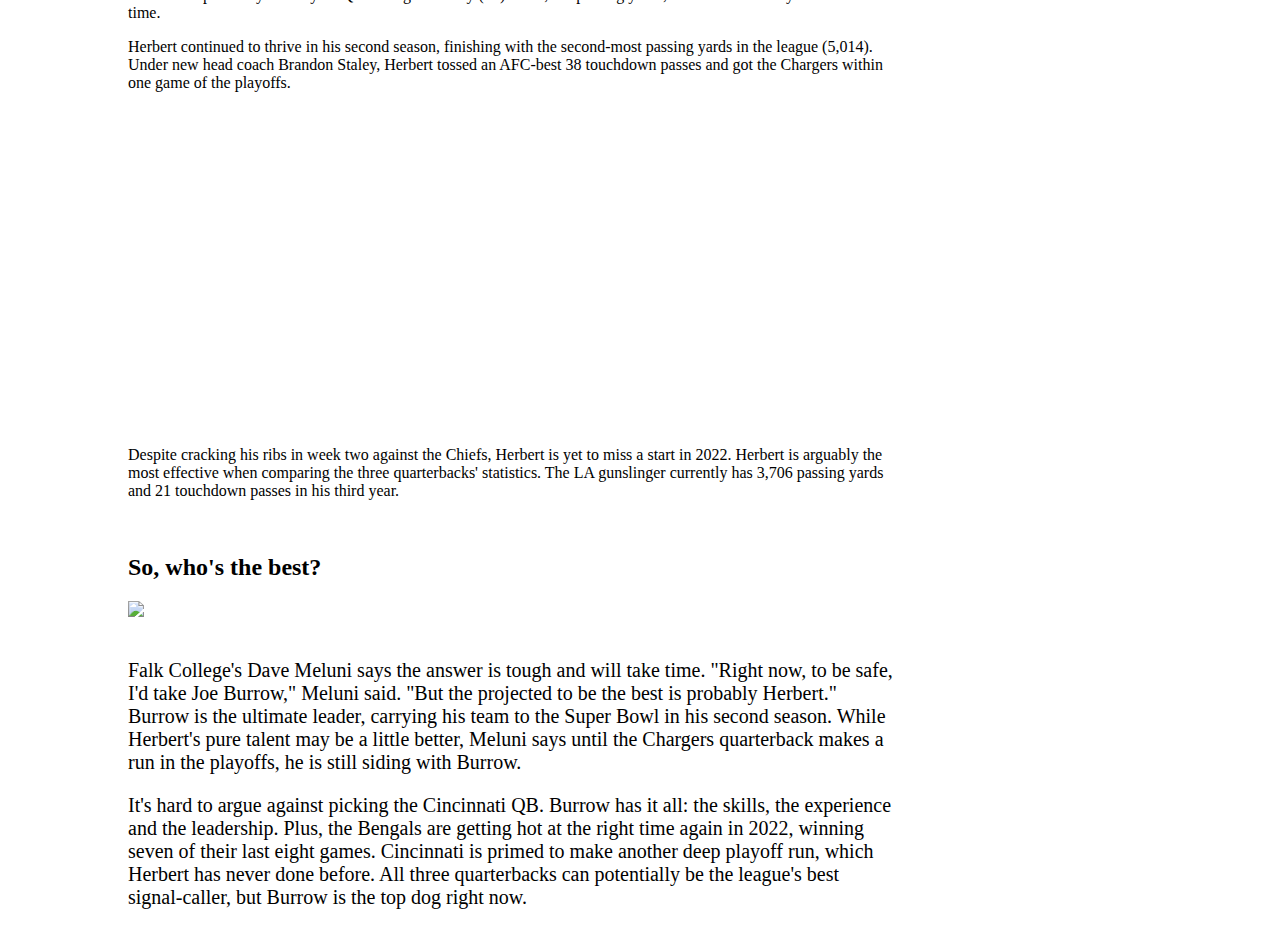
==== commit 9496f6f5: "Update index.html" ====
--- a/index.html
+++ b/index.html
@@ -1,4 +1,5 @@
- <!DOCTYPE html>
+
+<!DOCTYPE html>
 <html lang="en">
   <head>
     <meta charset="utf-8">
@@ -21,22 +22,19 @@
         </button>
         <div class="collapse navbar-collapse" id="navbarSupportedContent">
           <ul class="navbar-nav me-auto mb-2 mb-lg-0">
-            <li class="nav-item">
-              <a class="nav-link active" aria-current="page" href="#">Home</a>
-            </li>
-            <li class="nav-item">
-              <a class="nav-link" href="#">Stats</a>
-            </li>
+
                  <li class="nav-item">
-              <a href="https://en.wikipedia.org/wiki/Joe_Burrow.html">Joe Burrow</a>
+              <a href="https://www.pro-football-reference.com/players/B/BurrJo01.htm">Joe Burrow</a>
 
             </li>
                  <li class="nav-item">
-              <a class="https://en.wikipedia.org/wiki/Tua_Tagovailoa" href="#">Tua Tagovailoa</a>
+              <a href="https://www.pro-football-reference.com/players/T/TagoTu00.htm">Tua Tagovailoa</a>
             </li>
                  <li class="nav-item">
-              <a class="https://en.wikipedia.org/wiki/Justin_Herbert" href="#">Justin Herbert</a>
+              <a href="https://www.pro-football-reference.com/players/H/HerbJu00.htm">Justin Herbert</a>
             </li>
+                 <li class="nav-item">
+              <a href="https://docs.google.com/spreadsheets/d/1ks_cCEkA6FZrsEd9I3wL-djTRY0gNBEZiVJVpcy_f1M/edit?usp=sharing">Check out my data!</a>
               <ul class="dropdown-menu">
                 <li><a class="dropdown-item" href="#"></a></li>
                 <li><a class="dropdown-item" href="#"></a></li>
@@ -46,10 +44,6 @@
             <li class="nav-item">
             </li>
           </ul>
-          <form class="d-flex" role="search">
-            <input class="form-control me-2" type="search" placeholder="Search" aria-label="Search">
-            <button class="btn btn-outline-success" type="submit">Search</button>
-          </form>
         </div>
       </div>
     </nav>
@@ -65,58 +59,105 @@
 
         <header>
         <h1><center>Who is the best quarterback from the 2020 NFL Draft class?</center></h1>
-        <p>Comparing Joe Burrow, Tua Tagovailoa, and Justin Herbert
+        <p><center>Comparing Joe Burrow, Tua Tagovailoa, and Justin Herbert</center>
+          <br>
         <p class="byline">Max Tomaiuolo <br>S.I. Newhouse School of Public Communications</p>
-        <p>Posted on 11/27/2022, at 11:00 p.m.</p>
+        <p>Posted on 12/15/2022, at 9:00 p.m.</p>
       </header>
 
     <img class="story_image" src="https://images.actionnetwork.com/blog/2020/11/nfl-rookie-of-the-year-tua-tagovailoa-joe-burrow-justin-herbert.jpg" alt="">
-      <p class="caption">Burrow, Tagovailoa, and Herbert were three of the first five selections in the 2020 draft.</p>
+      <p class="caption">Burrow, Tagovailoa and Herbert were three of the first six selections in the 2020 draft.</p>
 
 
-  <p>Introductory paragraph explaining the draft class and what players were selected to which teams</p>
+  <p>The 2020 NFL draft class featured three rising stars that would reshape three football franchises forever.</p> 
+  <p>Louisiana State quarterback Joe Burrow won the Heisman Trophy in his senior season and led the Tigers to their fourth national championship in program history. Burrow not only won the title in his last year but also finished with 60 passing touchdowns in 2019, the most by any QB in college history.</p>
+  <p>Tua Tagovailoa, Alabama's gunslinger, entered with similar accolades. Tagovailoa exploded into the college football world as a freshman, tossing a game-winning touchdown pass in overtime of the national championship game. He was named Offensive MVP of the 2018 College Football Playoffs and received multiple awards for the sport's best player. Tagovailoa was projected to be the top overall selection entering his junior year, but a season-ending hip injury made him fall in the draft.</p> 
+  <p>Justin Herbert, Oregon's quarterback, finished his senior season with 3,471 passing yards and 32 passing touchdowns. The Eugene native won the 2019 Pac-12 championship his junior year and was named MVP of the Rose Bowl in 2020. With many expecting the Cincinnati Bengals to pick Burrow with the first overall selection, experts were split on where Tagovailoa and Herbert would fall.</p>
 
+<br>
 
 <div class="container">
   <div class="row">
     <div class="col">
 
-      <p><b>Joe Burrow</p></b>
+      <h2><b>Joe Burrow</h2></b>
     <img class="story_image" src="https://www.thecoldwire.com/wp-content/uploads/2022/10/Joe-Burrow.jpg">
-      <p class="caption">Joe Burrow</p>
+      <p class="caption">In his second season, Joe Burrow led the Bengals to their first Super Bowl appearance in 32 years.</p>
 
-      <p>Description about Burrow on the Cincinnati Bengals, including his Super Bowl Run last season.</p>
+      <p>The Cincinnati Bengals selected Burrow with the first overall pick of the 2020 draft. The LSU product was the only first-year quarterback to start on opening week, throwing for 193 passing yards with an interception against the Chargers. Through his first 10 games, the Bengals' rookie tallied 2,688 passing yards while adding 13 touchdown passes. Unfortunately, Burrow's first season was cut short when he tore both ligaments in his knee while playing Washington Commanders. A promising year was cut short, but the rookie returned better than ever.</p>
 
-      <p>Paragraph with statistics</p>
+      <p>A "sophomore slump" was no way to describe Burrow's second season behind center. The Cincinnati quarterback led the league in completion percentage (70.4%) through 16 games, adding 34 touchdowns on 14 interceptions.</p>
+      <p>However, Burrow's most impressive performances came in the playoffs. After beating the Raiders in the wild-card round, the LSU product carried the Bengals on the road past the top seeded Titans. In the AFC championship game, Burrow tossed 250 yards and two touchdowns in an overtime victory against a heavily favored Chiefs team, leading the Bengals to their first Super Bowl appearance since 1989. Although Cincinnati fell to the Rams by three points in the Super Bowl, the Bengals had undoubtedly found their franchise quarterback in Burrow.</p>
+
+<br>
+
+<iframe title="2022 NFL Passing Leaders through week 13 of Quarterbacks drafted in 2020 or later" aria-label="Scatter Plot" id="datawrapper-chart-pWHkW" src="https://datawrapper.dwcdn.net/pWHkW/1/" scrolling="no" frameborder="0" style="border: none;" width="550" height="380" data-external="1"></iframe>
+
+<br>
+<br>
+
+
+      <p>Now in his third season, Burrow is only getting better. Compared to all quarterbacks who were drafted with or after him, the Cincinnati gunslinger ranks first in passing yards and touchdowns. In fact, Burrow ranks third in yards and second in touchdown passes to this point in the season. The first-overall pick has dominated the NFL and should do so for a long time.</p>
 
     </div>
 
     <div class="col">
+
+      <br>
   
-      <p><b>Tua Tagovailoa</p></b>
+      <h2><b>Tua Tagovailoa</h2></b>
     <img class="story_image" src="https://www.gannett-cdn.com/presto/2022/11/13/USAT/63449b3c-8799-48c6-8468-8394408e5e87-USP_NFL__Cleveland_Browns_at_Miami_Dolphins.jpg?width=660&height=440&fit=crop&format=pjpg&auto=webp">
-      <p class="caption">Tua Tagovailoa</p>
+      <p class="caption">Tagovailoa has flourished under new head coach Mike McDaniel, leading the Dolphins to an 8-5 record so far in 2022.</p>
 
 
-      <p>Description about Tagovailoa on the Miami Dolphins, including his impressive numbers this season.</p>
+      <p>Tagovailoa was selected fifth overall by the Miami Dolphins. Due to his severe hip injury in college, Tua sat out to start the 2020 season. He made his starting debut in week eight against the Rams, finishing with 93 passing yards and a touchdown. Head coach Brian Flores wasn't convinced with Tagovailoa during his rookie year and constantly flipped between him and Ryan Fitzpatrick behind center. Thus, the Alabama product finished his first year with 1,814 yards and 11 touchdown passes in 10 games.</p>
 
-      <p>Paragraph with statistics</p>
+      <p>The southpaw became the starting quarterback in his second season for Miami. The Dolphins got off to a disastrous start, opening the campaign 1-7. Tagovailoa was quickly running out of chances to become an elite NFL QB. However, the Fins won their next seven games and even had a chance to make the playoffs. In a must-win matchup against the Titans late in the regular season, Tagovailoa failed miserably, losing 34-3 to end the Dolphins' season effectively. Tua only had one more year to prove himself.</p>
+
+      <p>In a surprise move, the Dolphins fired Flores immediately following the 2021 season. There was speculation that Tagovailoa's relationship with his head coach had gone sour, ultimately leading to Flores's dismissal. Miami brought in offensive-minded head coach Mike McDaniel and traded for star wide-receiver Tyreek Hill from the Chiefs to set Tua up for success.</p>
+
+      <br>
+
+      <iframe title="2022 NFL Passer Ratings through Week 13" aria-label="Arrow Plot" id="datawrapper-chart-zaViL" src="https://datawrapper.dwcdn.net/zaViL/1/" scrolling="no" frameborder="0" style="border: none;" width="550" height="380" data-external="1"></iframe>
+
+      <br>
+
+      <p>With this added weaponry, Tagovailoa has looked much better in his third season behind center. Through week 13, Tua led the league in passer rating, which is calculated using a variety of quarterback statistics. Miami sits at 8-5 and is bound for its first playoff appearance since 2016. It's been a rollercoaster ride for the Hawaii native, but he has excelled with the right coach and system.</p>
     </div>
     <div class="col">
 
-            <p><b>Justin Herbert</p></b>
+      <br>
+
+            <h2><b>Justin Herbert</h2></b>
     <img class="story_image" src="https://www.oregonlive.com/resizer/_MGF5KUu01IZ83s9F5z3C6DZKQA=/1280x0/smart/cloudfront-us-east-1.images.arcpublishing.com/advancelocal/HHI4YL4TVJCCHCIKPCPGQUDQNM.jpg">
-      <p class="caption">Justin Herbert</p>
+      <p class="caption">Drafted after Joe Burrow and Tua Tagovailoa, Herbert has put up arguably the best stats of the three quarterbacks. </p>
 
 
-      <p>Description about Herbert on the Los Angeles Chargers, including his MVP voting last season.</p>
+      <p>The Los Angeles Chargers selected Herbert with the sixth overall selection. After sitting out in week one, the Oregon standout started the following week against the Chiefs, tossing for 311 yards and a touchdown. Herbert won the 2020 Offensive Rookie of the Year and led Los Angeles to a 7-9 record. The Chargers quarterback finished with the most touchdown passes by a first-year QB in league history (31) and 4,336 passing yards, the second most by a rookie all-time.</p>
 
-      <p>Paragraph with statistics</p>
+      <p>Herbert continued to thrive in his second season, finishing with the second-most passing yards in the league (5,014). Under new head coach Brandon Staley, Herbert tossed an AFC-best 38 touchdown passes and got the Chargers within one game of the playoffs.</p>
+
+      <br>
+
+      <iframe title="Career Statistics for top three drafted quarterbacks in the 2020 NFL Draft" aria-label="Table" id="datawrapper-chart-MP2RX" src="https://datawrapper.dwcdn.net/MP2RX/1/" scrolling="no" frameborder="0" style="border: none;" width="550" height="300" data-external="1"></iframe>
+
+      <p>Despite cracking his ribs in week two against the Chiefs, Herbert is yet to miss a start in 2022. Herbert is arguably the most effective when comparing the three quarterbacks' statistics. The LA gunslinger currently has 3,706 passing yards and 21 touchdown passes in his third year.</p>
     </div>
   </div>
 </div>
 
-      <p><b>Conclusion/Who is the best?</p></b>
+      <br>
+
+      <h2><b>So, who's the best?</h2></b>
+
+           <img class="story_image" src="https://images2.minutemediacdn.com/image/upload/c_fill,w_720,ar_16:9,f_auto,q_auto,g_auto/shape/cover/sport/https-3A-2F-2Fstripehype-com-2Fwp-content-2Fuploads-2Fgetty-images-2F2018-2F08-2F1352153701-850x560-20919c633bd7e34629b670b1eb940ec6.jpg">
+
+           <br>
+           <br>
+
+      <p>Falk College's Dave Meluni says the answer is tough and will take time. "Right now, to be safe, I'd take Joe Burrow," Meluni said. "But the projected to be the best is probably Herbert." Burrow is the ultimate leader, carrying his team to the Super Bowl in his second season. While Herbert's pure talent may be a little better, Meluni says until the Chargers quarterback makes a run in the playoffs, he is still siding with Burrow.</p>
+
+      <p>It's hard to argue against picking the Cincinnati QB. Burrow has it all: the skills, the experience and the leadership. Plus, the Bengals are getting hot at the right time again in 2022, winning seven of their last eight games. Cincinnati is primed to make another deep playoff run, which Herbert has never done before. All three quarterbacks can potentially be the league's best signal-caller, but Burrow is the top dog right now.</p>
 
   
 <!-- CSS only -->
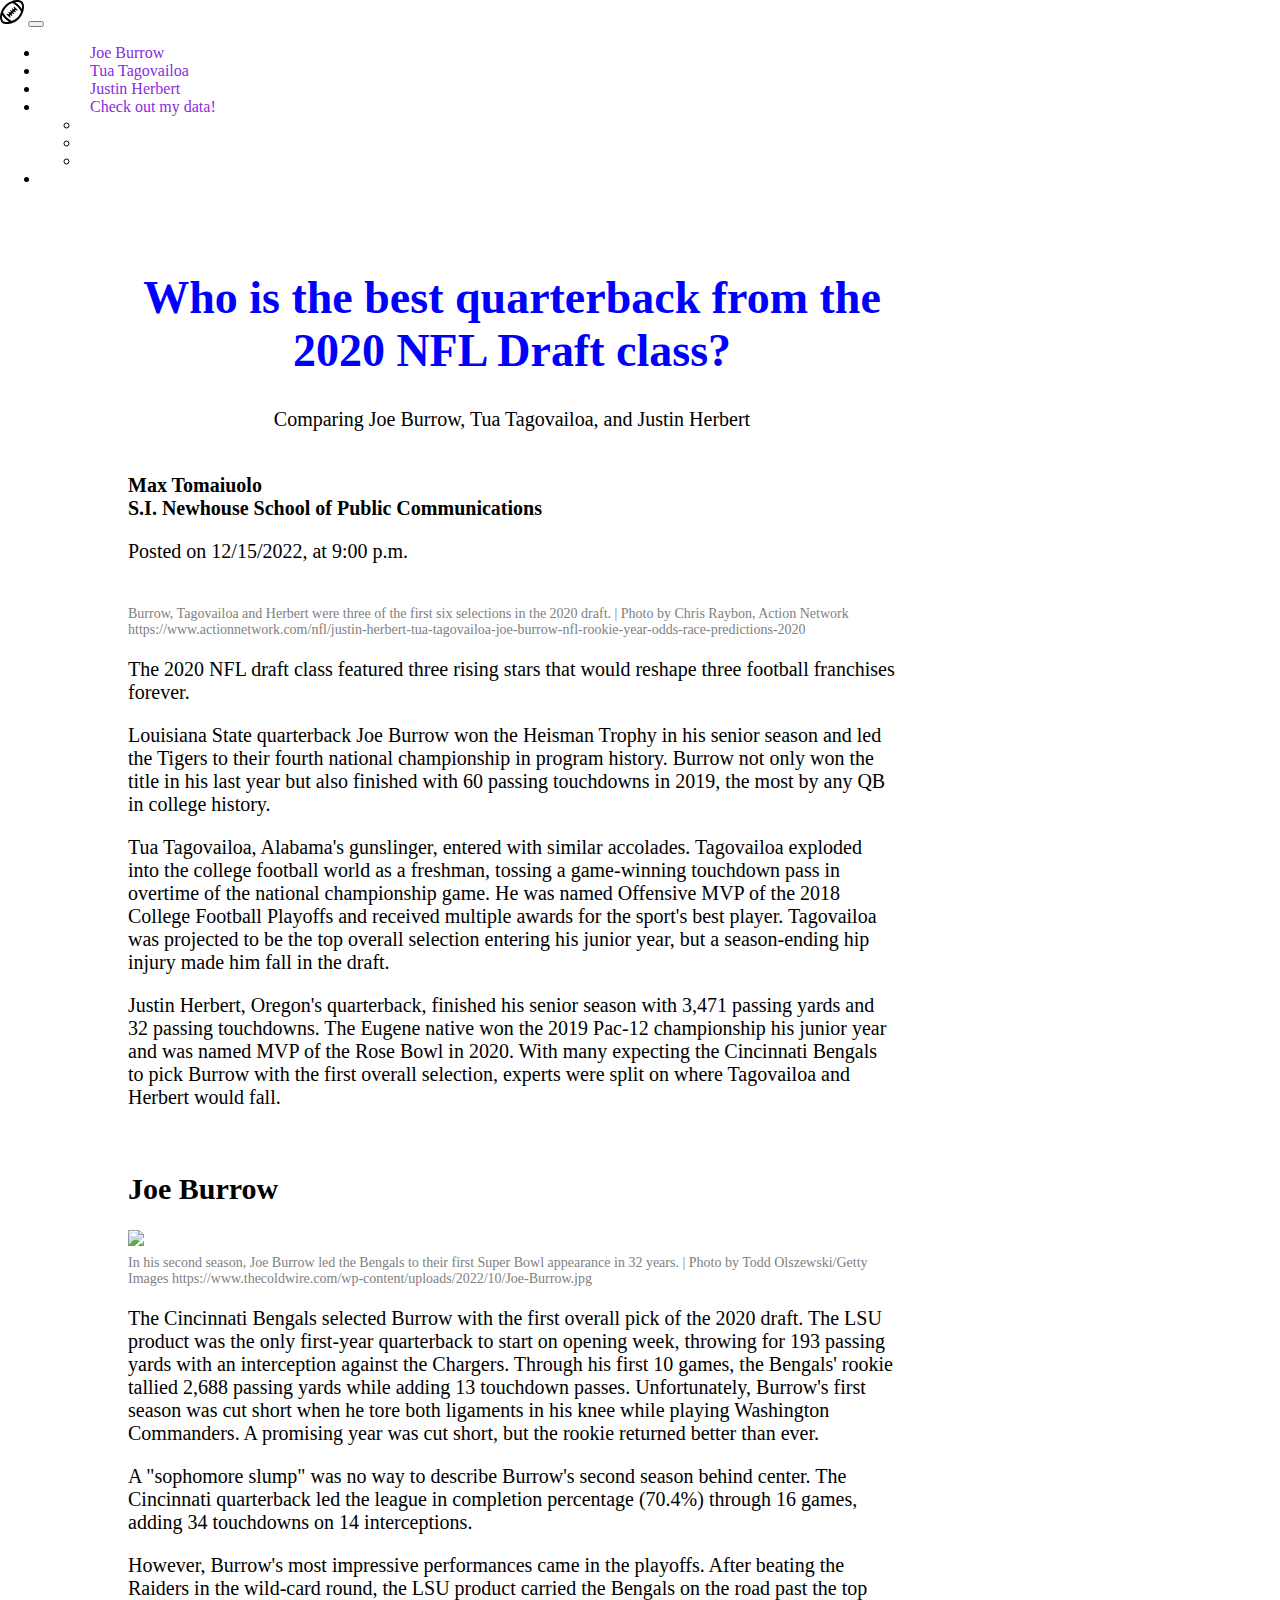
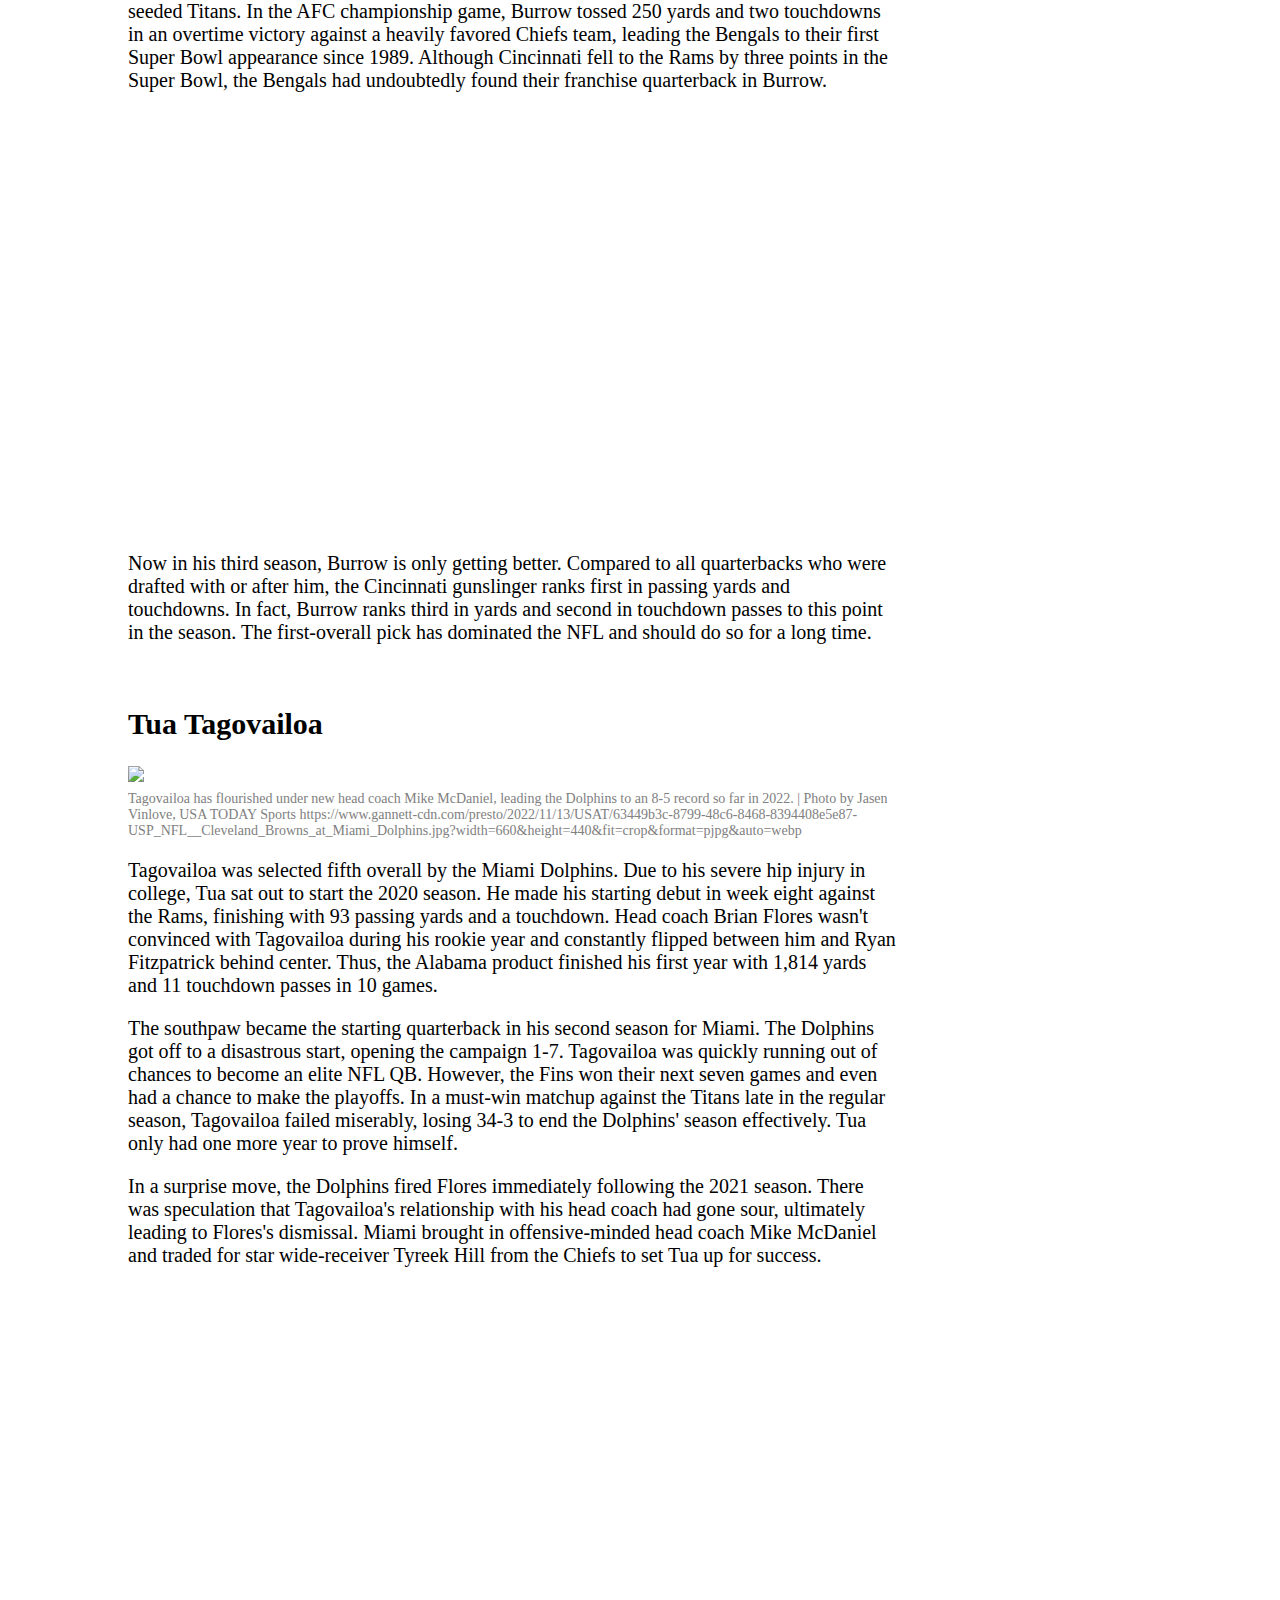
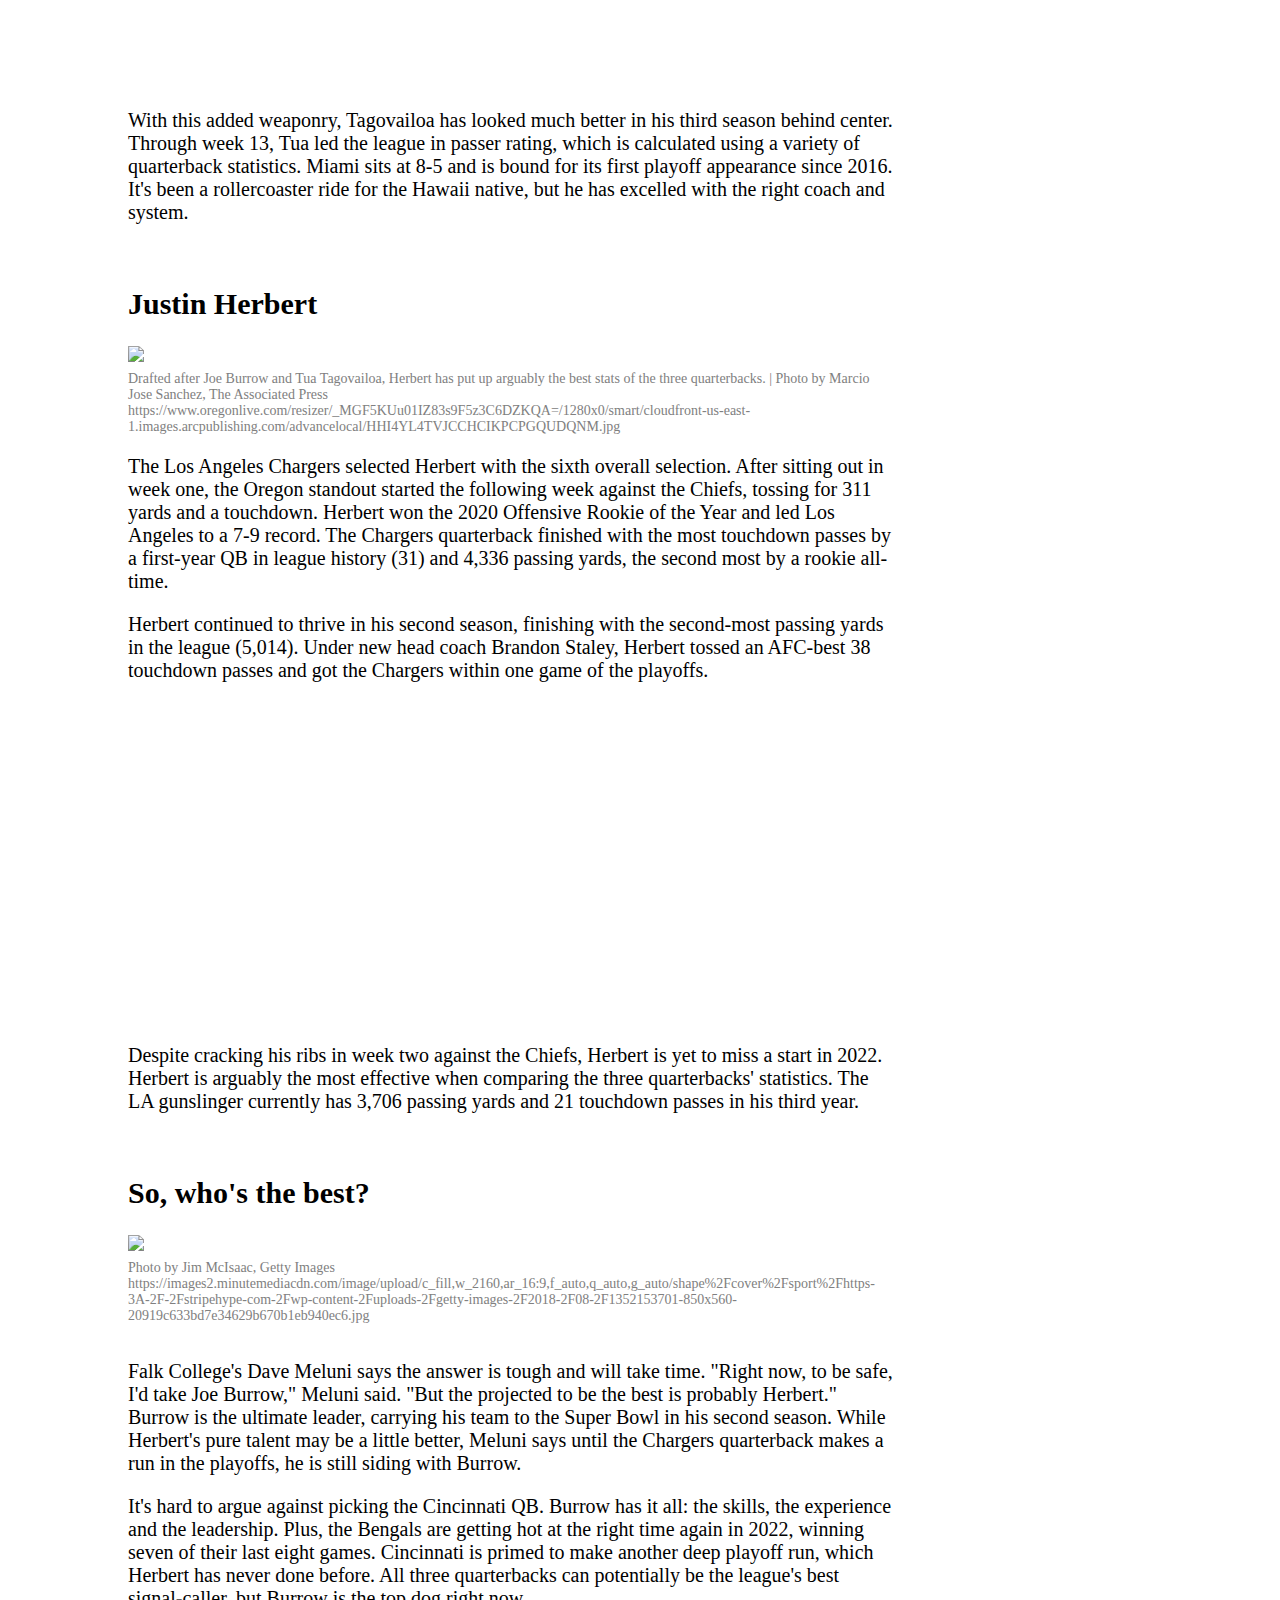
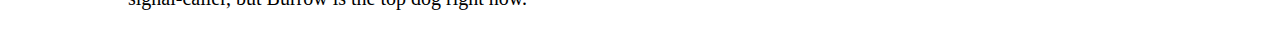
==== commit 27e4cb2c: "Update index.html" ====
--- a/index.html
+++ b/index.html
@@ -1,4 +1,3 @@
-
 <!DOCTYPE html>
 <html lang="en">
   <head>
@@ -66,7 +65,7 @@
       </header>
 
     <img class="story_image" src="https://images.actionnetwork.com/blog/2020/11/nfl-rookie-of-the-year-tua-tagovailoa-joe-burrow-justin-herbert.jpg" alt="">
-      <p class="caption">Burrow, Tagovailoa and Herbert were three of the first six selections in the 2020 draft.</p>
+      <p class="caption">Burrow, Tagovailoa and Herbert were three of the first six selections in the 2020 draft. | Photo by Chris Raybon, Action Network https://www.actionnetwork.com/nfl/justin-herbert-tua-tagovailoa-joe-burrow-nfl-rookie-year-odds-race-predictions-2020</p>
 
 
   <p>The 2020 NFL draft class featured three rising stars that would reshape three football franchises forever.</p> 
@@ -82,7 +81,7 @@
 
       <h2><b>Joe Burrow</h2></b>
     <img class="story_image" src="https://www.thecoldwire.com/wp-content/uploads/2022/10/Joe-Burrow.jpg">
-      <p class="caption">In his second season, Joe Burrow led the Bengals to their first Super Bowl appearance in 32 years.</p>
+      <p class="caption">In his second season, Joe Burrow led the Bengals to their first Super Bowl appearance in 32 years. | Photo by Todd Olszewski/Getty Images https://www.thecoldwire.com/wp-content/uploads/2022/10/Joe-Burrow.jpg</p>
 
       <p>The Cincinnati Bengals selected Burrow with the first overall pick of the 2020 draft. The LSU product was the only first-year quarterback to start on opening week, throwing for 193 passing yards with an interception against the Chargers. Through his first 10 games, the Bengals' rookie tallied 2,688 passing yards while adding 13 touchdown passes. Unfortunately, Burrow's first season was cut short when he tore both ligaments in his knee while playing Washington Commanders. A promising year was cut short, but the rookie returned better than ever.</p>
 
@@ -107,7 +106,7 @@
   
       <h2><b>Tua Tagovailoa</h2></b>
     <img class="story_image" src="https://www.gannett-cdn.com/presto/2022/11/13/USAT/63449b3c-8799-48c6-8468-8394408e5e87-USP_NFL__Cleveland_Browns_at_Miami_Dolphins.jpg?width=660&height=440&fit=crop&format=pjpg&auto=webp">
-      <p class="caption">Tagovailoa has flourished under new head coach Mike McDaniel, leading the Dolphins to an 8-5 record so far in 2022.</p>
+      <p class="caption">Tagovailoa has flourished under new head coach Mike McDaniel, leading the Dolphins to an 8-5 record so far in 2022. | Photo by Jasen Vinlove, USA TODAY Sports https://www.gannett-cdn.com/presto/2022/11/13/USAT/63449b3c-8799-48c6-8468-8394408e5e87-USP_NFL__Cleveland_Browns_at_Miami_Dolphins.jpg?width=660&height=440&fit=crop&format=pjpg&auto=webp</p>
 
 
       <p>Tagovailoa was selected fifth overall by the Miami Dolphins. Due to his severe hip injury in college, Tua sat out to start the 2020 season. He made his starting debut in week eight against the Rams, finishing with 93 passing yards and a touchdown. Head coach Brian Flores wasn't convinced with Tagovailoa during his rookie year and constantly flipped between him and Ryan Fitzpatrick behind center. Thus, the Alabama product finished his first year with 1,814 yards and 11 touchdown passes in 10 games.</p>
@@ -130,7 +129,7 @@
 
             <h2><b>Justin Herbert</h2></b>
     <img class="story_image" src="https://www.oregonlive.com/resizer/_MGF5KUu01IZ83s9F5z3C6DZKQA=/1280x0/smart/cloudfront-us-east-1.images.arcpublishing.com/advancelocal/HHI4YL4TVJCCHCIKPCPGQUDQNM.jpg">
-      <p class="caption">Drafted after Joe Burrow and Tua Tagovailoa, Herbert has put up arguably the best stats of the three quarterbacks. </p>
+      <p class="caption">Drafted after Joe Burrow and Tua Tagovailoa, Herbert has put up arguably the best stats of the three quarterbacks. | Photo by Marcio Jose Sanchez, The Associated Press https://www.oregonlive.com/resizer/_MGF5KUu01IZ83s9F5z3C6DZKQA=/1280x0/smart/cloudfront-us-east-1.images.arcpublishing.com/advancelocal/HHI4YL4TVJCCHCIKPCPGQUDQNM.jpg</p>
 
 
       <p>The Los Angeles Chargers selected Herbert with the sixth overall selection. After sitting out in week one, the Oregon standout started the following week against the Chiefs, tossing for 311 yards and a touchdown. Herbert won the 2020 Offensive Rookie of the Year and led Los Angeles to a 7-9 record. The Chargers quarterback finished with the most touchdown passes by a first-year QB in league history (31) and 4,336 passing yards, the second most by a rookie all-time.</p>
@@ -151,6 +150,7 @@
       <h2><b>So, who's the best?</h2></b>
 
            <img class="story_image" src="https://images2.minutemediacdn.com/image/upload/c_fill,w_720,ar_16:9,f_auto,q_auto,g_auto/shape/cover/sport/https-3A-2F-2Fstripehype-com-2Fwp-content-2Fuploads-2Fgetty-images-2F2018-2F08-2F1352153701-850x560-20919c633bd7e34629b670b1eb940ec6.jpg">
+           <p class="caption">Photo by Jim McIsaac, Getty Images https://images2.minutemediacdn.com/image/upload/c_fill,w_2160,ar_16:9,f_auto,q_auto,g_auto/shape%2Fcover%2Fsport%2Fhttps-3A-2F-2Fstripehype-com-2Fwp-content-2Fuploads-2Fgetty-images-2F2018-2F08-2F1352153701-850x560-20919c633bd7e34629b670b1eb940ec6.jpg
 
            <br>
            <br>
@@ -159,7 +159,6 @@
 
       <p>It's hard to argue against picking the Cincinnati QB. Burrow has it all: the skills, the experience and the leadership. Plus, the Bengals are getting hot at the right time again in 2022, winning seven of their last eight games. Cincinnati is primed to make another deep playoff run, which Herbert has never done before. All three quarterbacks can potentially be the league's best signal-caller, but Burrow is the top dog right now.</p>
 
-  
 <!-- CSS only -->
 <link href="https://cdn.jsdelivr.net/npm/bootstrap@5.2.2/dist/css/bootstrap.min.css" rel="stylesheet" integrity="sha384-Zenh87qX5JnK2Jl0vWa8Ck2rdkQ2Bzep5IDxbcnCeuOxjzrPF/et3URy9Bv1WTRi" crossorigin="anonymous">
 
--- a/main.css
+++ b/main.css
@@ -3,23 +3,35 @@
 }
 
 .nav {
-  color: darkblue;
+  border-top: 20px solid darkblue;
+  border-bottom: 1px solid black;
   padding: 20px;
-  text-align: center;
 }
 
+a { color: inherit; } 
+
+
 .logo {
-  width: 80px;
+  width: 330px;
+  background: url(https://cdn.logojoy.com/wp-content/uploads/20210709120855/nfl-logo.png);
 }
 
 .sitemotto {
   color: #de2f23;
-  font-family: Times, sans-serif;
-  font-size: 10px;
+  font-family: Basier, Arial, sans-serif;
+  font-size: 14px;
   text-transform: uppercase;
   letter-spacing: 1px;
   font-weight: bold;
 }
+
+nav li a {
+    font-family: Times;
+    color: blueviolet;
+    font-size: 16px;
+    text-decoration: none;
+    padding: 50px;
+    }
 
 article {
   margin-left: 10%;
@@ -31,9 +43,15 @@
     font-size: 20px;
 }
 
+h2 {
+  font-family: Times, sans-serif;
+  font-size: 30px;
+}
+
 h1 {
   font-size: 46px;
   font-family: Impact;
+  color:  blue;
 
 }
 
@@ -46,7 +64,7 @@
   padding: 15px;
 }
 
-article > p {
+p {
   font-family: Pensum, "Times New Roman", serif;
   font-size: 20px;
 }
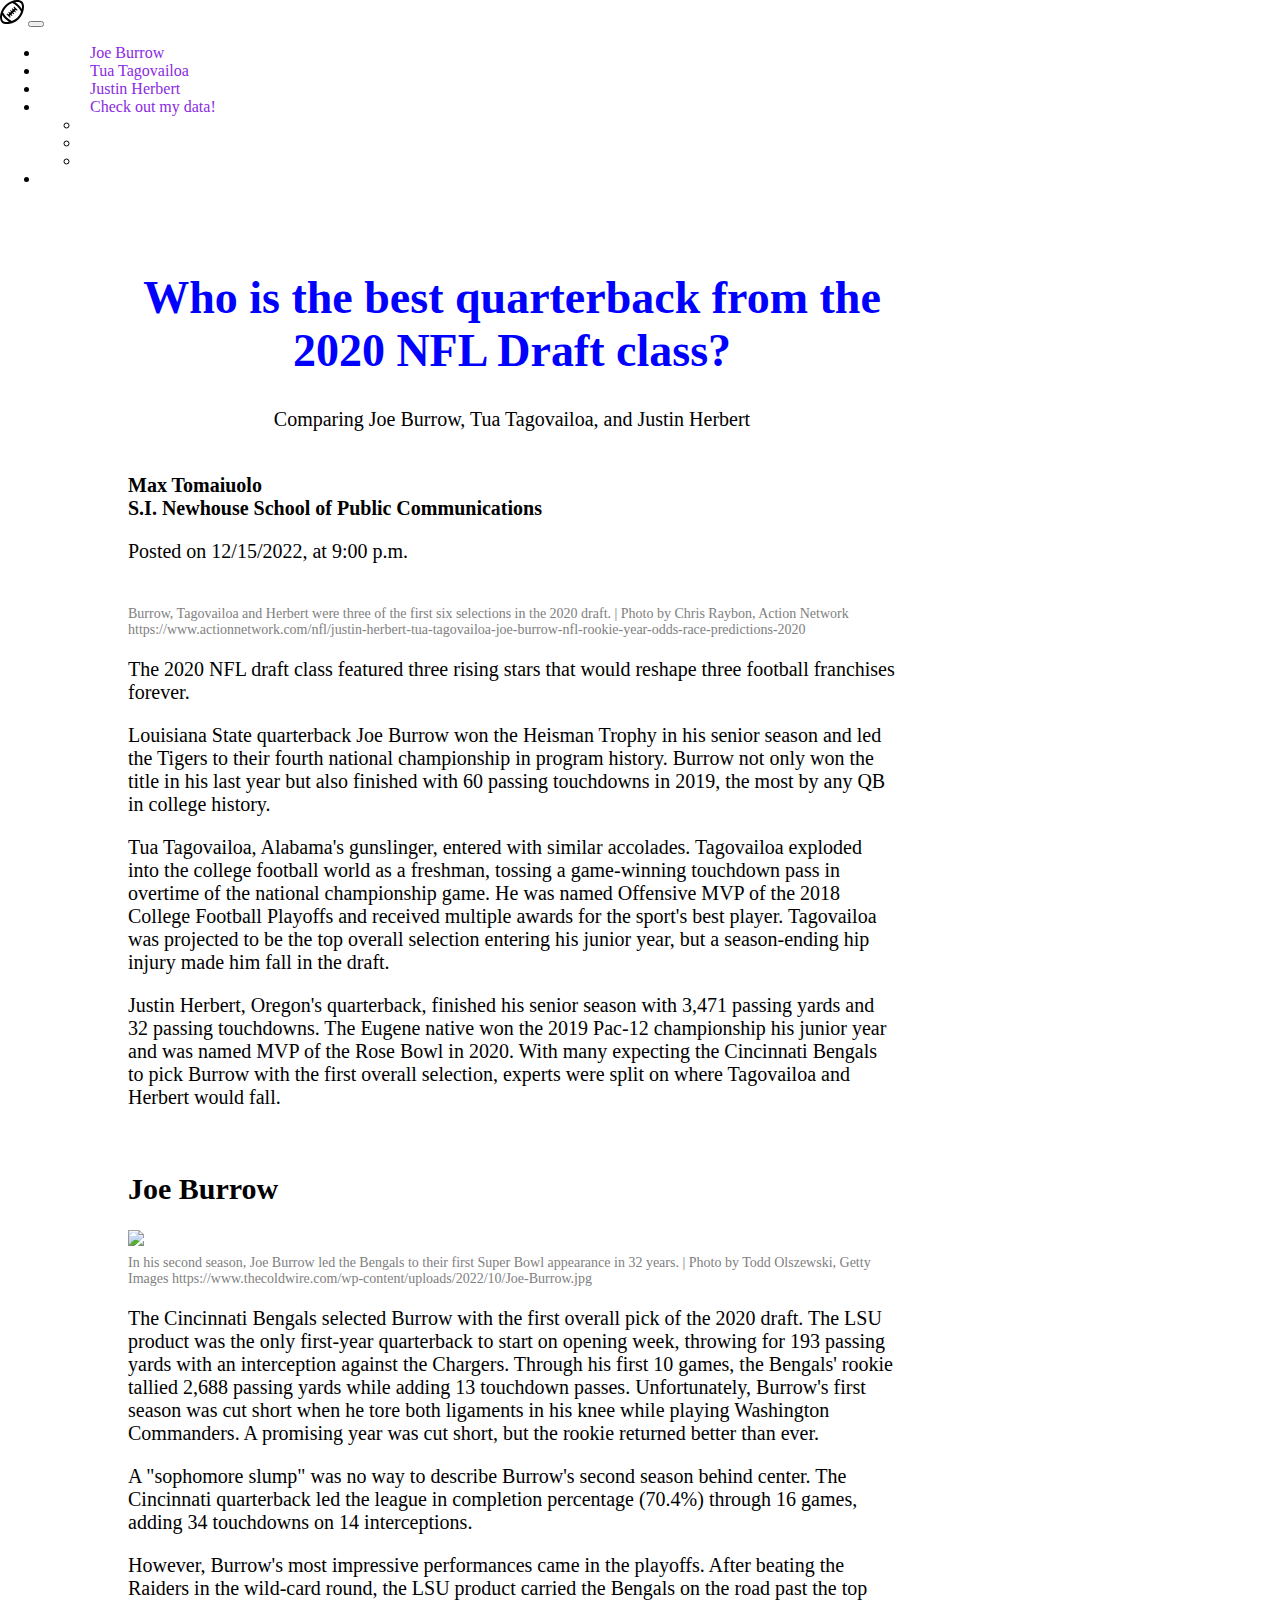
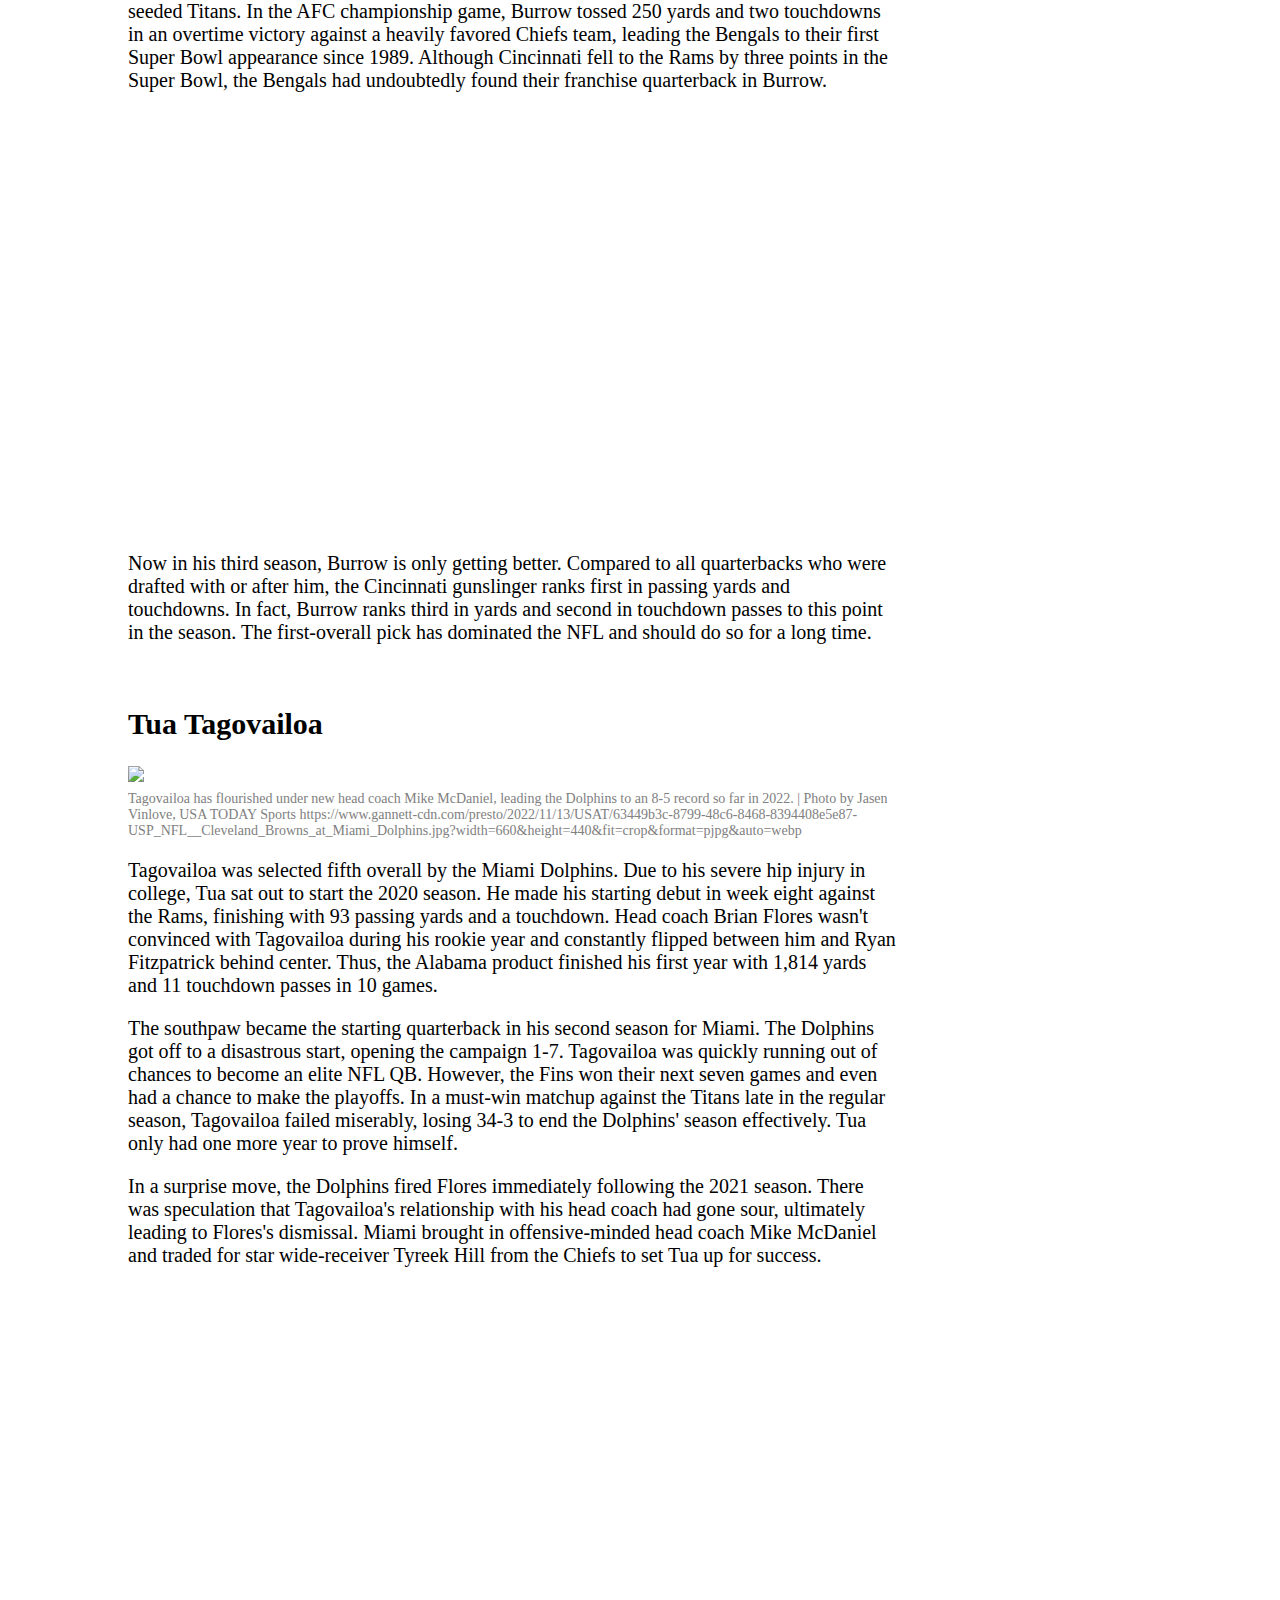
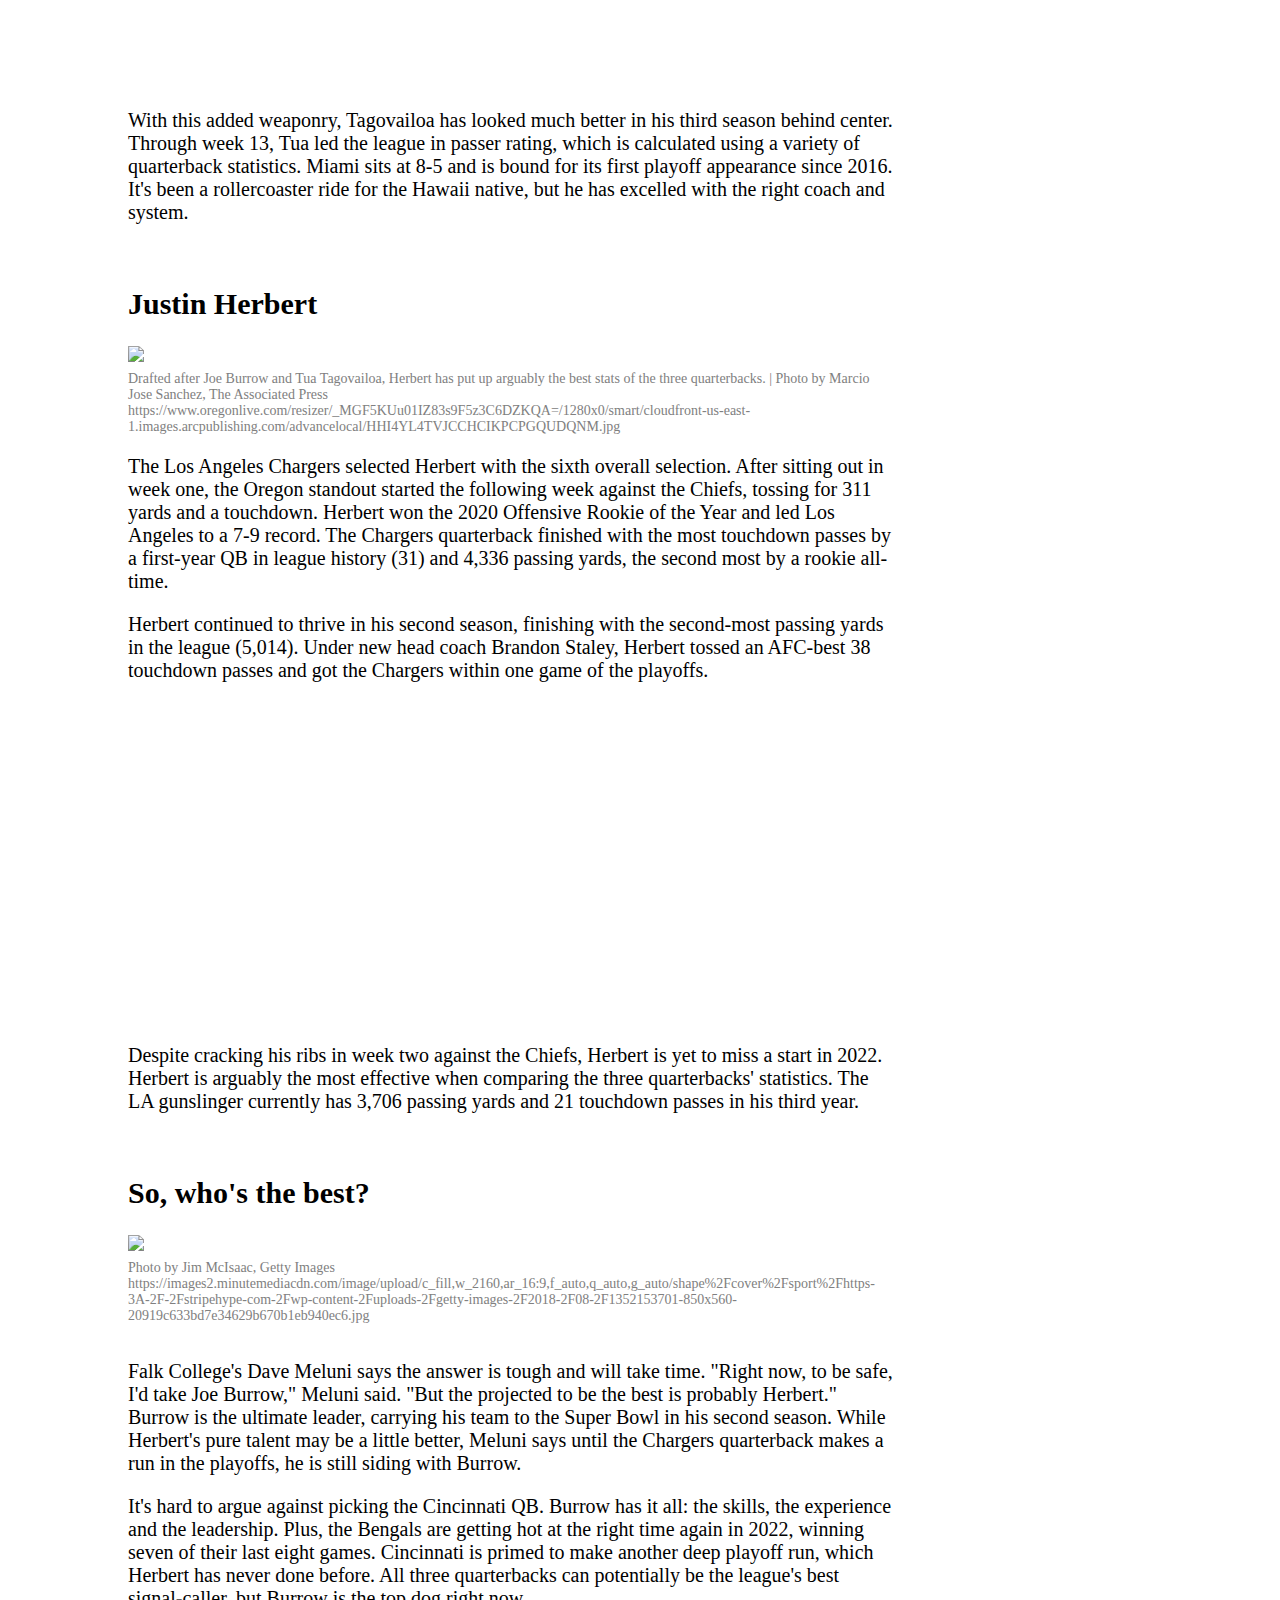
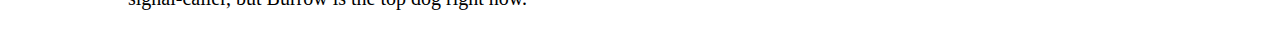
==== commit 70caf7d2: "Update index.html" ====
--- a/index.html
+++ b/index.html
@@ -81,7 +81,7 @@
 
       <h2><b>Joe Burrow</h2></b>
     <img class="story_image" src="https://www.thecoldwire.com/wp-content/uploads/2022/10/Joe-Burrow.jpg">
-      <p class="caption">In his second season, Joe Burrow led the Bengals to their first Super Bowl appearance in 32 years. | Photo by Todd Olszewski/Getty Images https://www.thecoldwire.com/wp-content/uploads/2022/10/Joe-Burrow.jpg</p>
+      <p class="caption">In his second season, Joe Burrow led the Bengals to their first Super Bowl appearance in 32 years. | Photo by Todd Olszewski, Getty Images https://www.thecoldwire.com/wp-content/uploads/2022/10/Joe-Burrow.jpg</p>
 
       <p>The Cincinnati Bengals selected Burrow with the first overall pick of the 2020 draft. The LSU product was the only first-year quarterback to start on opening week, throwing for 193 passing yards with an interception against the Chargers. Through his first 10 games, the Bengals' rookie tallied 2,688 passing yards while adding 13 touchdown passes. Unfortunately, Burrow's first season was cut short when he tore both ligaments in his knee while playing Washington Commanders. A promising year was cut short, but the rookie returned better than ever.</p>
 
